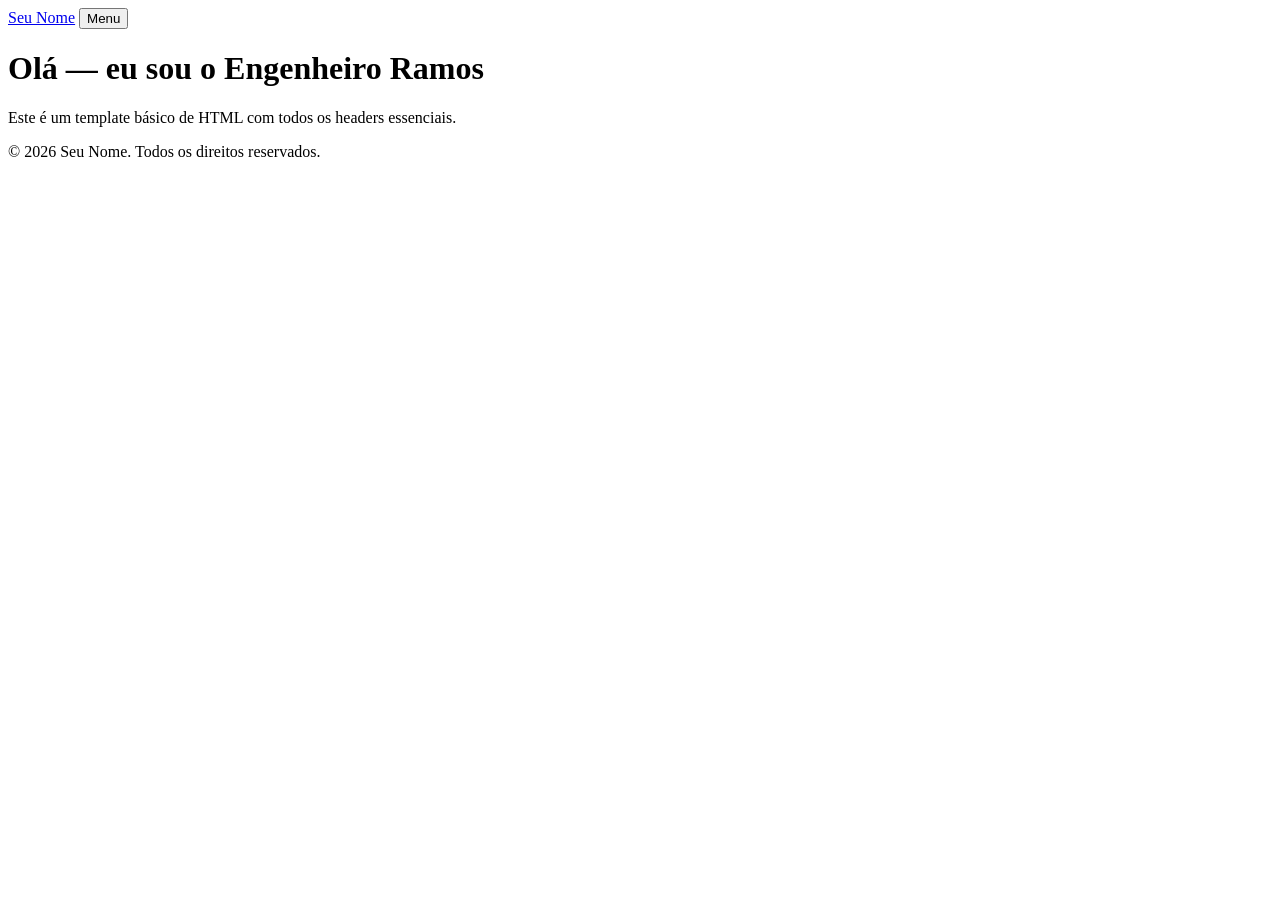
==== index.html @ 73807023 "meu site" ====
<!doctype html>
<html lang="pt-BR">
<head>
    <meta charset="utf-8">
    <meta http-equiv="X-UA-Compatible" content="IE=edge">
    <meta name="viewport" content="width=device-width, initial-scale=1">
    <meta name="theme-color" content="#0a0a0a">

    <title>Seu Nome — Portfólio</title>
    <meta name="description" content="Breve descrição do seu portfólio ou site pessoal.">
    <meta name="author" content="Seu Nome">
    <meta name="robots" content="index, follow">
    <meta name="format-detection" content="telephone=no">

    <!-- Open Graph / Social -->
    <meta property="og:type" content="website">
    <meta property="og:title" content="Seu Nome — Portfólio">
    <meta property="og:description" content="Breve descrição do seu portfólio ou site pessoal.">
    <meta property="og:url" content="https://seudominio.com/">
    <meta property="og:image" content="https://seudominio.com/preview.png">

    <!-- Twitter -->
    <meta name="twitter:card" content="summary_large_image">
    <meta name="twitter:title" content="Seu Nome — Portfólio">
    <meta name="twitter:description" content="Breve descrição do seu portfólio ou site pessoal.">
    <meta name="twitter:image" content="https://seudominio.com/preview.png">

    <!-- Canonical / Favicons / Manifest -->
    <link rel="canonical" href="https://seudominio.com/">
    <link rel="icon" href="/favicon.ico" type="image/x-icon">
    <link rel="apple-touch-icon" href="/apple-touch-icon.png">
    <link rel="manifest" href="/site.webmanifest">

    <!-- Stylesheets / Fonts -->
    <link rel="preconnect" href="https://fonts.gstatic.com" crossorigin>
    <link href="https://fonts.googleapis.com/css2?family=Inter:wght@300;400;700&display=swap" rel="stylesheet">
    <link rel="stylesheet" href="styles.css">

    <!-- Basic SEO / Performance hints -->
    <meta name="referrer" content="no-referrer-when-downgrade">
</head>
<body>
    <header>
        <nav aria-label="Navegação principal">
            <a href="/" id="logo">Seu Nome</a>
            <button aria-expanded="false" aria-controls="menu">Menu</button>
        </nav>
    </header>

    <main>
        <h1>Olá — eu sou o Engenheiro Ramos</h1>
        <p>Este é um template básico de HTML com todos os headers essenciais.</p>
    </main>

    <footer>
        <p>&copy; <span id="year"></span> Seu Nome. Todos os direitos reservados.</p>
    </footer>

    <script>
        // Pequeno script local: atualiza o ano no rodapé
        document.getElementById('year').textContent = new Date().getFullYear();
    </script>
    <script src="main.js" defer></script>
</body>
</html>
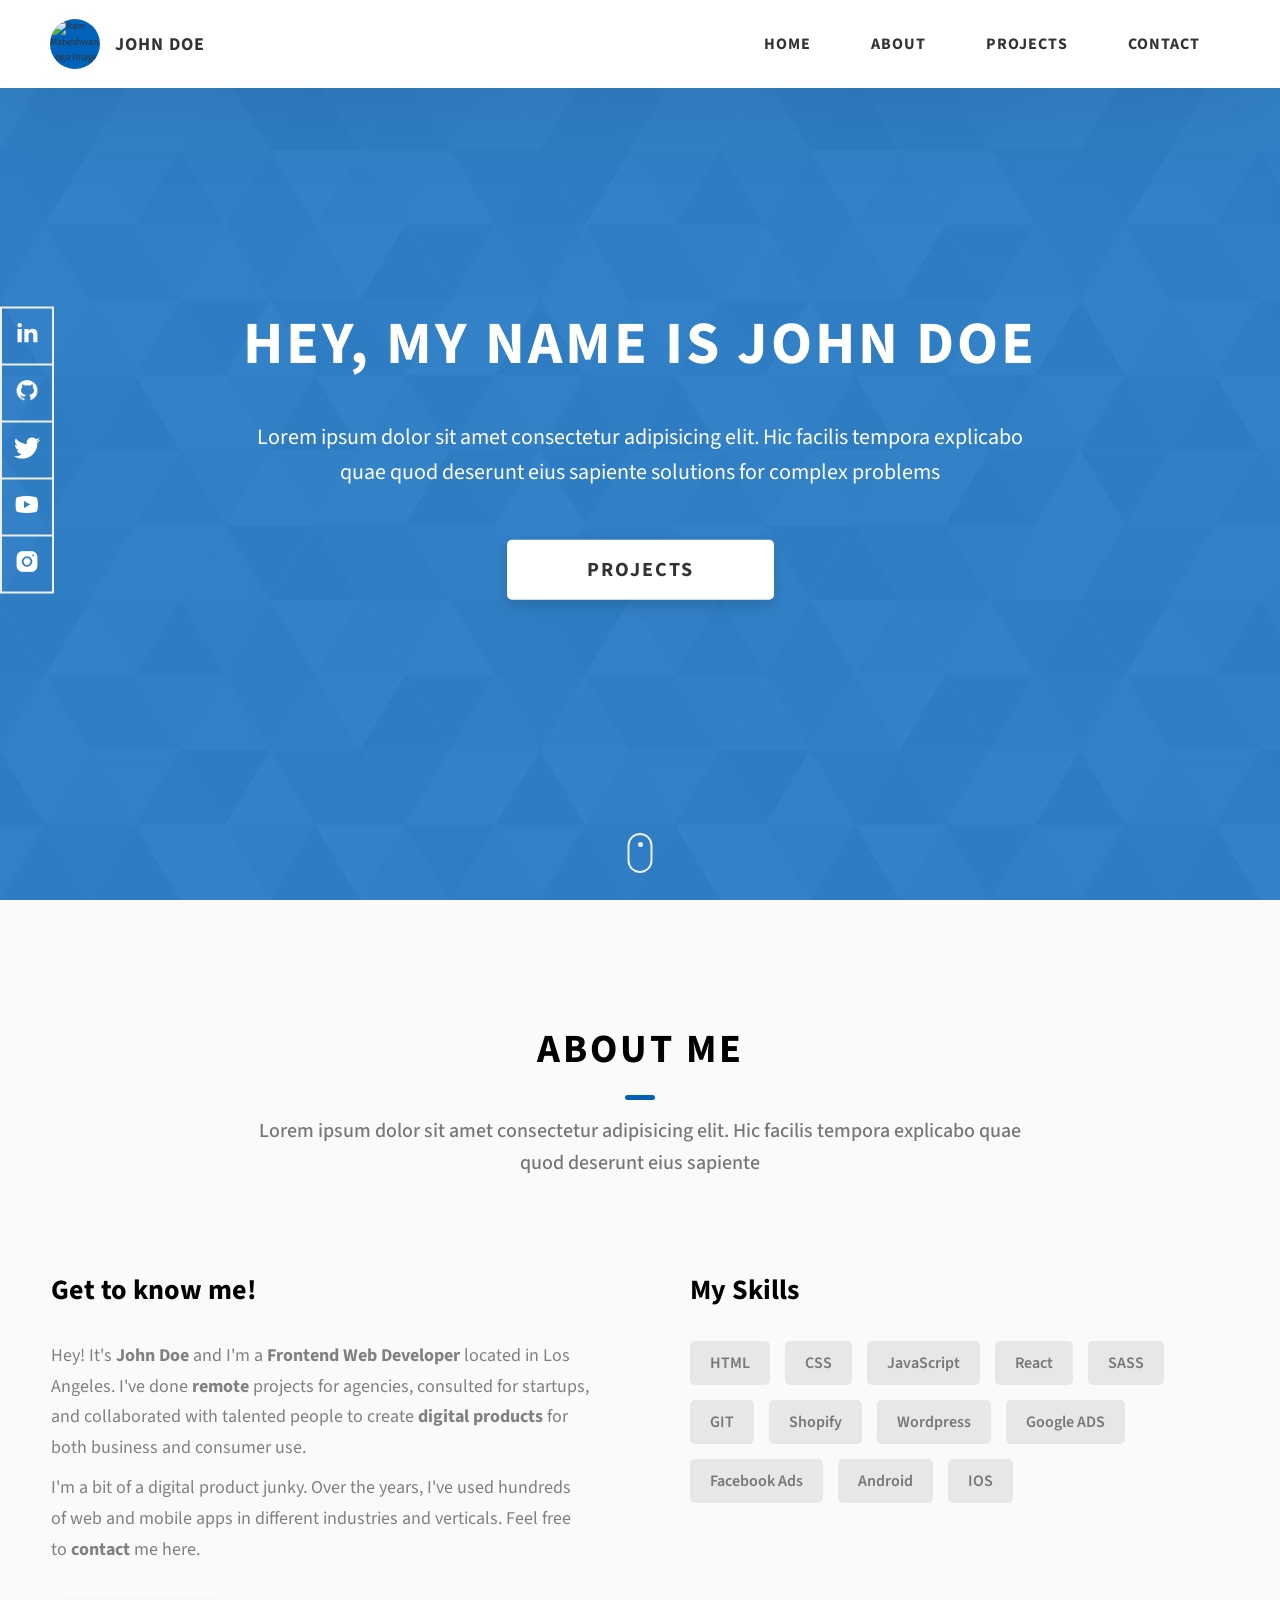
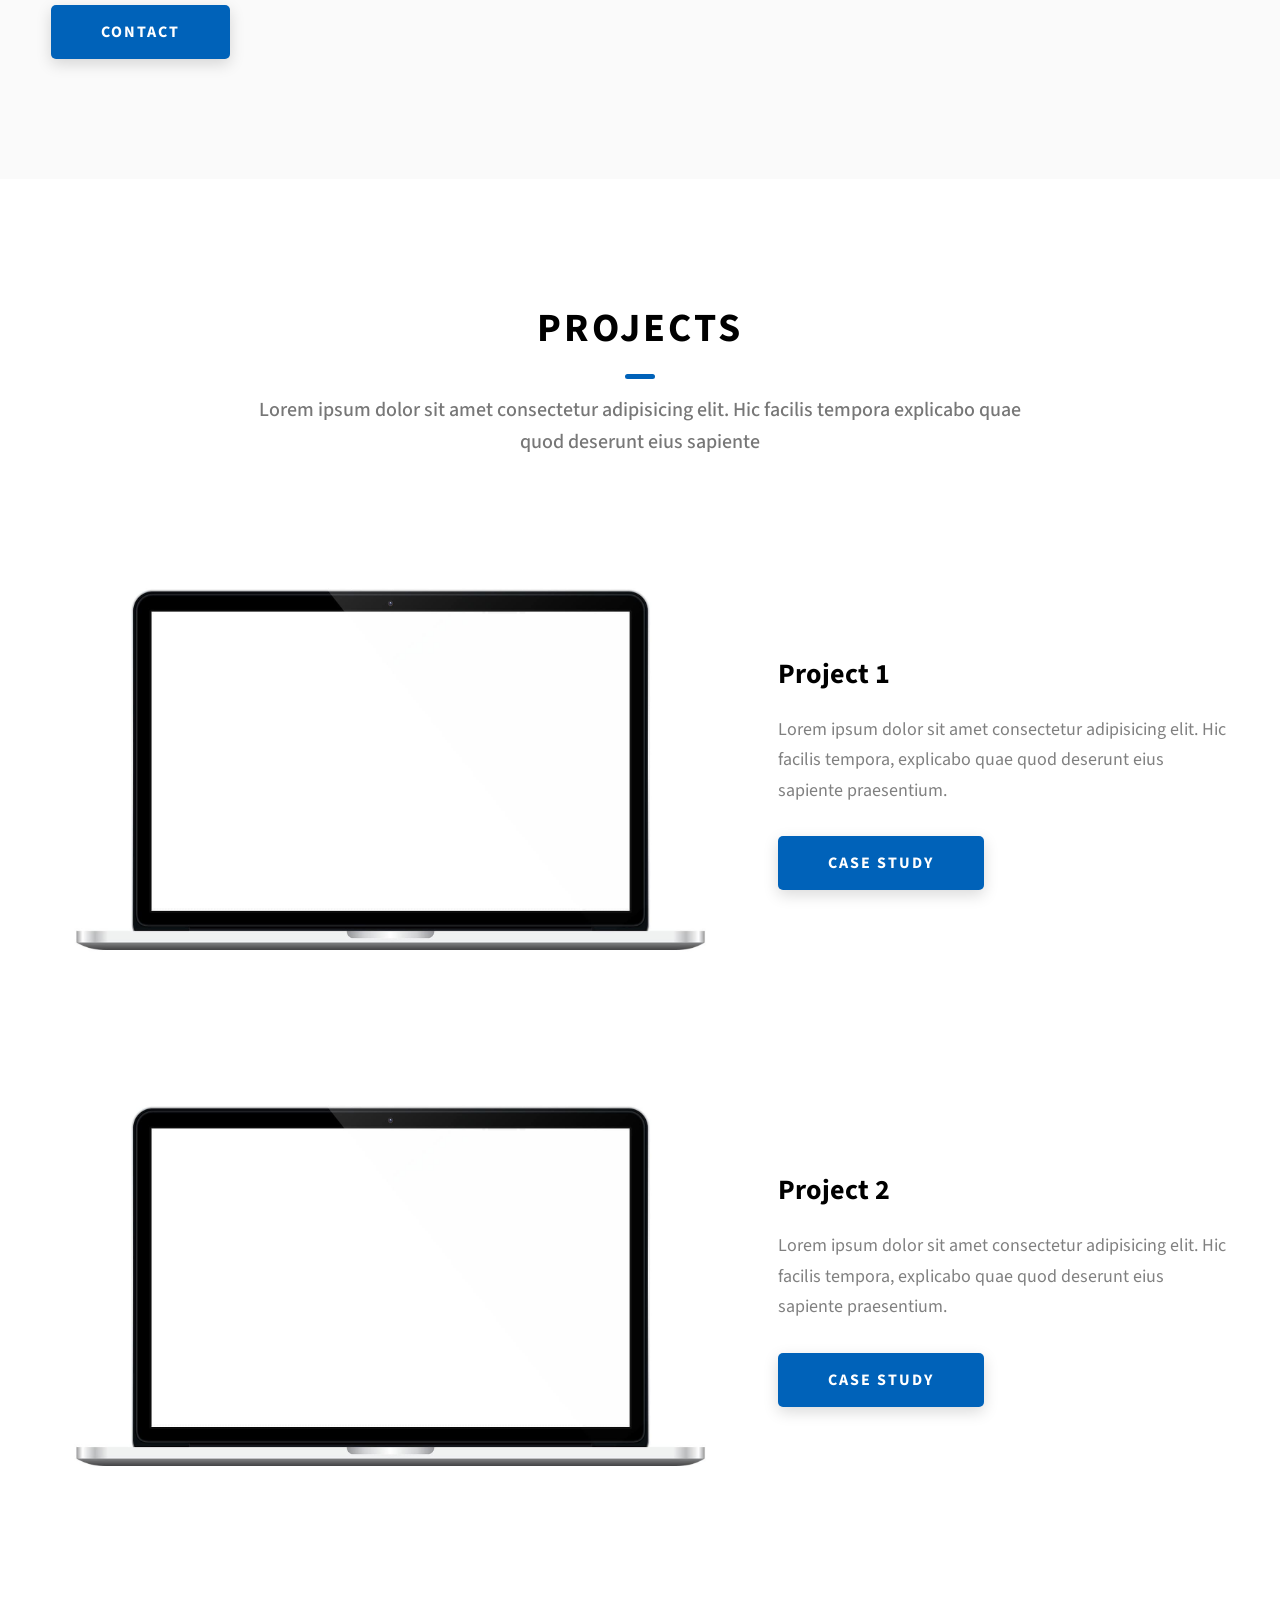
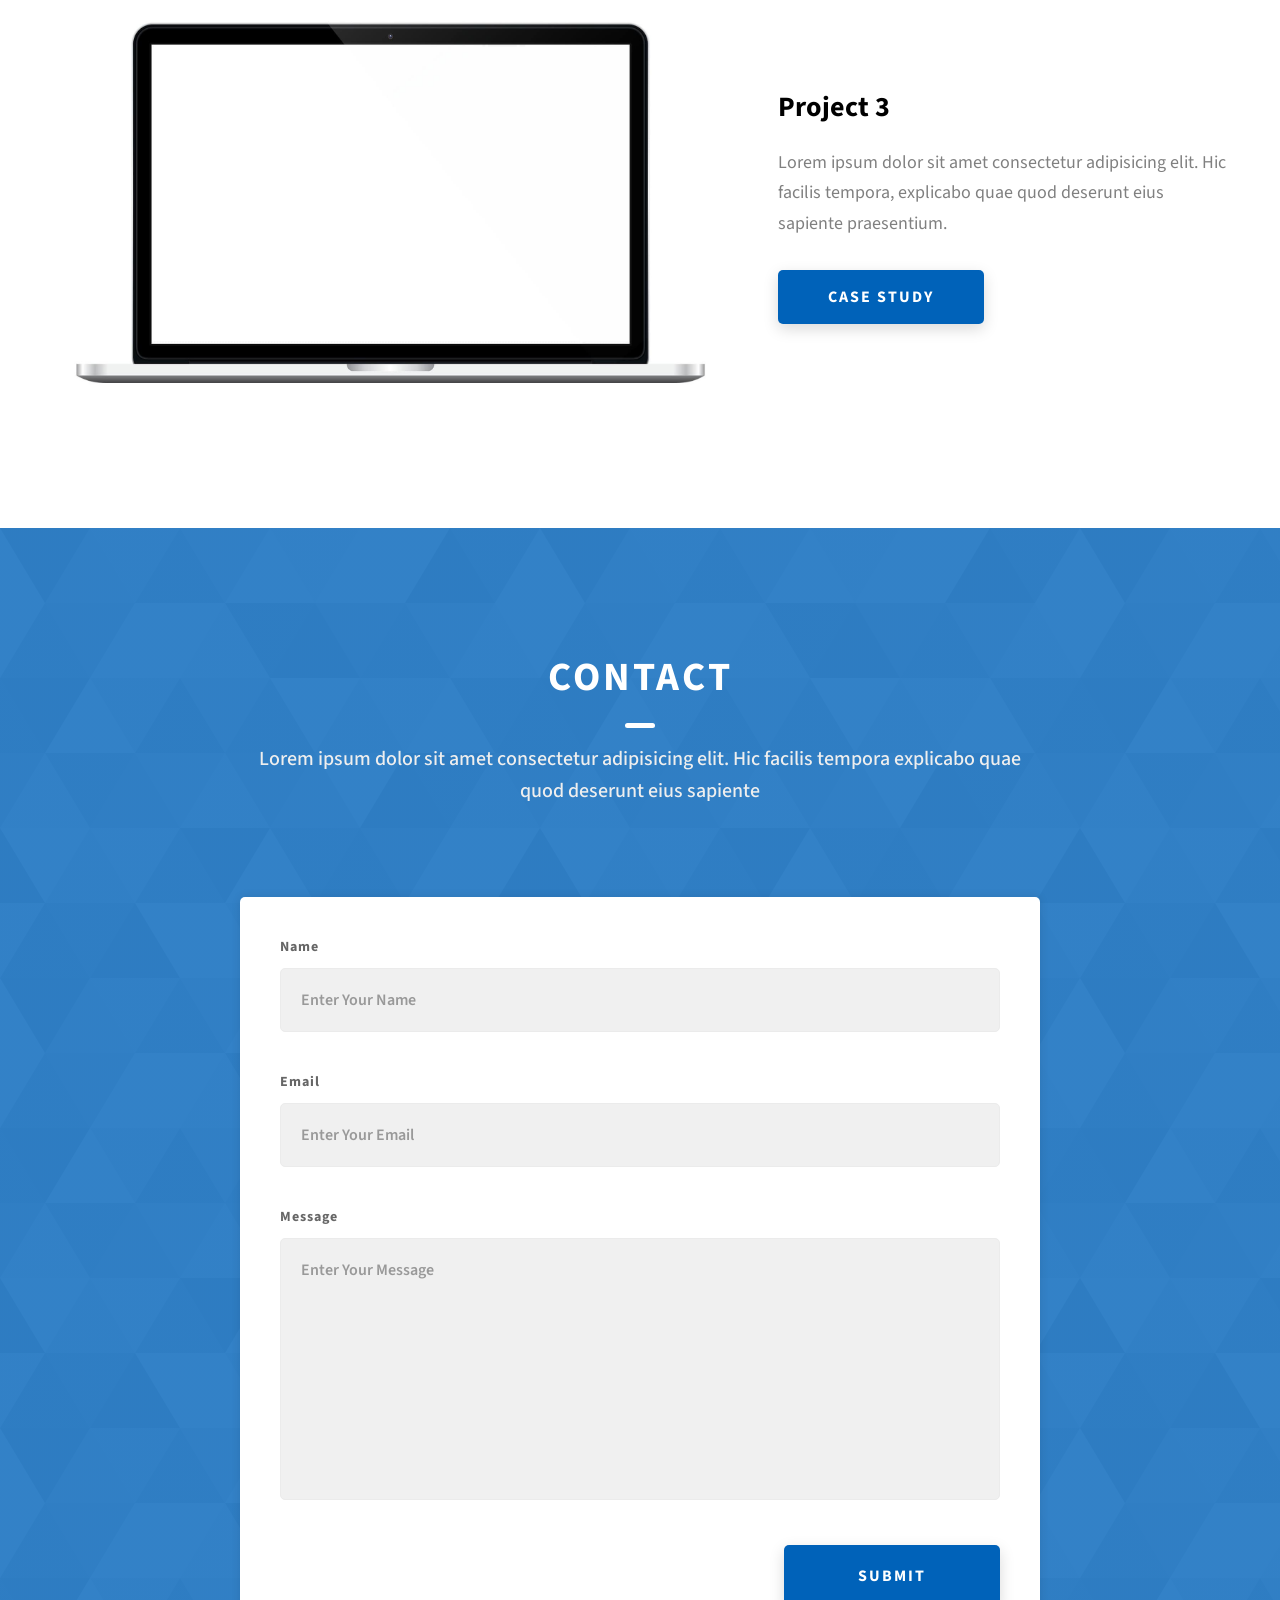
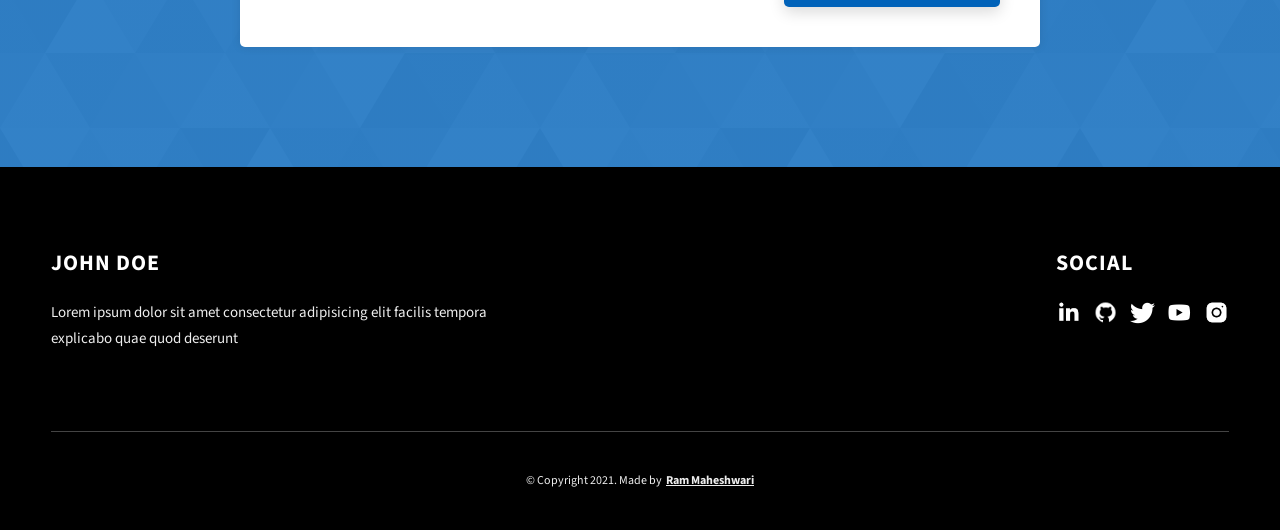
==== commit a8fc94a8: "teste" ====
--- a/index.html
+++ b/index.html
@@ -1,65 +1,412 @@
-<!doctype html>
-<html lang="pt-BR">
-<head>
-    <meta charset="utf-8">
-    <meta http-equiv="X-UA-Compatible" content="IE=edge">
-    <meta name="viewport" content="width=device-width, initial-scale=1">
-    <meta name="theme-color" content="#0a0a0a">
-
-    <title>Seu Nome — Portfólio</title>
-    <meta name="description" content="Breve descrição do seu portfólio ou site pessoal.">
-    <meta name="author" content="Seu Nome">
-    <meta name="robots" content="index, follow">
-    <meta name="format-detection" content="telephone=no">
-
-    <!-- Open Graph / Social -->
-    <meta property="og:type" content="website">
-    <meta property="og:title" content="Seu Nome — Portfólio">
-    <meta property="og:description" content="Breve descrição do seu portfólio ou site pessoal.">
-    <meta property="og:url" content="https://seudominio.com/">
-    <meta property="og:image" content="https://seudominio.com/preview.png">
-
-    <!-- Twitter -->
-    <meta name="twitter:card" content="summary_large_image">
-    <meta name="twitter:title" content="Seu Nome — Portfólio">
-    <meta name="twitter:description" content="Breve descrição do seu portfólio ou site pessoal.">
-    <meta name="twitter:image" content="https://seudominio.com/preview.png">
-
-    <!-- Canonical / Favicons / Manifest -->
-    <link rel="canonical" href="https://seudominio.com/">
-    <link rel="icon" href="/favicon.ico" type="image/x-icon">
-    <link rel="apple-touch-icon" href="/apple-touch-icon.png">
-    <link rel="manifest" href="/site.webmanifest">
-
-    <!-- Stylesheets / Fonts -->
-    <link rel="preconnect" href="https://fonts.gstatic.com" crossorigin>
-    <link href="https://fonts.googleapis.com/css2?family=Inter:wght@300;400;700&display=swap" rel="stylesheet">
-    <link rel="stylesheet" href="styles.css">
-
-    <!-- Basic SEO / Performance hints -->
-    <meta name="referrer" content="no-referrer-when-downgrade">
-</head>
-<body>
-    <header>
-        <nav aria-label="Navegação principal">
-            <a href="/" id="logo">Seu Nome</a>
-            <button aria-expanded="false" aria-controls="menu">Menu</button>
-        </nav>
+<!DOCTYPE html>
+<html lang="en">
+  <head>
+    <meta charset="UTF-8" />
+    <meta name="viewport" content="width=device-width, initial-scale=1.0" />
+    <meta http-equiv="X-UA-Compatible" content="ie=edge" />
+    <title>Dopefolio</title>
+    <meta name="description" content="Portfolio Template for Developer" />
+
+    <link rel="stylesheet" href="css/style.css" />
+
+    <link rel="preconnect" href="https://fonts.googleapis.com" />
+    <link rel="preconnect" href="https://fonts.gstatic.com" crossorigin />
+    <link
+      href="https://fonts.googleapis.com/css2?family=Source+Sans+Pro:wght@400;600;700;900&display=swap"
+      rel="stylesheet"
+    />
+  </head>
+  <body>
+    <header class="header">
+      <div class="header__content">
+        <div class="header__logo-container">
+          <div class="header__logo-img-cont">
+            <img
+              src="./assets/png/john-doe.png"
+              alt="Ram Maheshwari Logo Image"
+              class="header__logo-img"
+            />
+          </div>
+          <span class="header__logo-sub">John Doe</span>
+        </div>
+        <div class="header__main">
+          <ul class="header__links">
+            <li class="header__link-wrapper">
+              <a href="./index.html" class="header__link"> Home </a>
+            </li>
+            <li class="header__link-wrapper">
+              <a href="./index.html#about" class="header__link">About </a>
+            </li>
+            <li class="header__link-wrapper">
+              <a href="./index.html#projects" class="header__link">
+                Projects
+              </a>
+            </li>
+            <li class="header__link-wrapper">
+              <a href="./index.html#contact" class="header__link"> Contact </a>
+            </li>
+          </ul>
+          <div class="header__main-ham-menu-cont">
+            <img
+              src="./assets/svg/ham-menu.svg"
+              alt="hamburger menu"
+              class="header__main-ham-menu"
+            />
+            <img
+              src="./assets/svg/ham-menu-close.svg"
+              alt="hamburger menu close"
+              class="header__main-ham-menu-close d-none"
+            />
+          </div>
+        </div>
+      </div>
+      <div class="header__sm-menu">
+        <div class="header__sm-menu-content">
+          <ul class="header__sm-menu-links">
+            <li class="header__sm-menu-link">
+              <a href="./index.html"> Home </a>
+            </li>
+
+            <li class="header__sm-menu-link">
+              <a href="./index.html#about"> About </a>
+            </li>
+
+            <li class="header__sm-menu-link">
+              <a href="./index.html#projects"> Projects </a>
+            </li>
+
+            <li class="header__sm-menu-link">
+              <a href="./index.html#contact"> Contact </a>
+            </li>
+          </ul>
+        </div>
+      </div>
     </header>
-
-    <main>
-        <h1>Olá — eu sou o Engenheiro Ramos</h1>
-        <p>Este é um template básico de HTML com todos os headers essenciais.</p>
-    </main>
-
-    <footer>
-        <p>&copy; <span id="year"></span> Seu Nome. Todos os direitos reservados.</p>
+    <section class="home-hero">
+      <div class="home-hero__content">
+        <h1 class="heading-primary">Hey, My name is John Doe</h1>
+        <div class="home-hero__info">
+          <p class="text-primary">
+            Lorem ipsum dolor sit amet consectetur adipisicing elit. Hic facilis
+            tempora explicabo quae quod deserunt eius sapiente solutions for
+            complex problems
+          </p>
+        </div>
+        <div class="home-hero__cta">
+          <a href="./#projects" class="btn btn--bg">Projects</a>
+        </div>
+      </div>
+      <div class="home-hero__socials">
+        <div class="home-hero__social">
+          <a href="#" class="home-hero__social-icon-link">
+            <img
+              src="./assets/png/linkedin-ico.png"
+              alt="icon"
+              class="home-hero__social-icon"
+            />
+          </a>
+        </div>
+        <div class="home-hero__social">
+          <a href="#" class="home-hero__social-icon-link">
+            <img
+              src="./assets/png/github-ico.png"
+              alt="icon"
+              class="home-hero__social-icon"
+            />
+          </a>
+        </div>
+        <div class="home-hero__social">
+          <a href="#" class="home-hero__social-icon-link">
+            <img
+              src="./assets/png/twitter-ico.png"
+              alt="icon"
+              class="home-hero__social-icon"
+            />
+          </a>
+        </div>
+        <div class="home-hero__social">
+          <a href="#" class="home-hero__social-icon-link">
+            <img
+              src="./assets/png/yt-ico.png"
+              alt="icon"
+              class="home-hero__social-icon"
+            />
+          </a>
+        </div>
+        <div class="home-hero__social">
+          <a
+            href="#"
+            class="home-hero__social-icon-link home-hero__social-icon-link--bd-none"
+          >
+            <img
+              src="./assets/png/insta-ico.png"
+              alt="icon"
+              class="home-hero__social-icon"
+            />
+          </a>
+        </div>
+      </div>
+      <div class="home-hero__mouse-scroll-cont">
+        <div class="mouse"></div>
+      </div>
+    </section>
+    <section id="about" class="about sec-pad">
+      <div class="main-container">
+        <h2 class="heading heading-sec heading-sec__mb-med">
+          <span class="heading-sec__main">About Me</span>
+          <span class="heading-sec__sub">
+            Lorem ipsum dolor sit amet consectetur adipisicing elit. Hic facilis
+            tempora explicabo quae quod deserunt eius sapiente
+          </span>
+        </h2>
+        <div class="about__content">
+          <div class="about__content-main">
+            <h3 class="about__content-title">Get to know me!</h3>
+            <div class="about__content-details">
+              <p class="about__content-details-para">
+                Hey! It's
+                <strong>John Doe</strong>
+                and I'm a <strong> Frontend Web Developer </strong> located in
+                Los Angeles. I've done
+                <strong> remote </strong>
+                projects for agencies, consulted for startups, and collaborated
+                with talented people to create
+                <strong>digital products </strong>
+                for both business and consumer use.
+              </p>
+              <p class="about__content-details-para">
+                I'm a bit of a digital product junky. Over the years, I've used
+                hundreds of web and mobile apps in different industries and
+                verticals. Feel free to
+                <strong>contact</strong> me here.
+              </p>
+            </div>
+            <a href="./#contact" class="btn btn--med btn--theme dynamicBgClr"
+              >Contact</a
+            >
+          </div>
+          <div class="about__content-skills">
+            <h3 class="about__content-title">My Skills</h3>
+            <div class="skills">
+              <div class="skills__skill">HTML</div>
+              <div class="skills__skill">CSS</div>
+              <div class="skills__skill">JavaScript</div>
+              <div class="skills__skill">React</div>
+              <div class="skills__skill">SASS</div>
+              <div class="skills__skill">GIT</div>
+              <div class="skills__skill">Shopify</div>
+              <div class="skills__skill">Wordpress</div>
+              <div class="skills__skill">Google ADS</div>
+              <div class="skills__skill">Facebook Ads</div>
+              <div class="skills__skill">Android</div>
+              <div class="skills__skill">IOS</div>
+            </div>
+          </div>
+        </div>
+      </div>
+    </section>
+    <section id="projects" class="projects sec-pad">
+      <div class="main-container">
+        <h2 class="heading heading-sec heading-sec__mb-bg">
+          <span class="heading-sec__main">Projects</span>
+          <span class="heading-sec__sub">
+            Lorem ipsum dolor sit amet consectetur adipisicing elit. Hic facilis
+            tempora explicabo quae quod deserunt eius sapiente
+          </span>
+        </h2>
+
+        <div class="projects__content">
+          <div class="projects__row">
+            <div class="projects__row-img-cont">
+              <img
+                src="./assets/jpeg/project-mockup-example.jpeg"
+                alt="Software Screenshot"
+                class="projects__row-img"
+                loading="lazy"
+              />
+            </div>
+            <div class="projects__row-content">
+              <h3 class="projects__row-content-title">Project 1</h3>
+              <p class="projects__row-content-desc">
+                Lorem ipsum dolor sit amet consectetur adipisicing elit. Hic
+                facilis tempora, explicabo quae quod deserunt eius sapiente
+                praesentium.
+              </p>
+              <a
+                href="./project-1.html"
+                class="btn btn--med btn--theme dynamicBgClr"
+                target="_blank"
+                >Case Study</a
+              >
+            </div>
+          </div>
+          <div class="projects__row">
+            <div class="projects__row-img-cont">
+              <img
+                src="./assets/jpeg/project-mockup-example.jpeg"
+                alt="Software Screenshot"
+                class="projects__row-img"
+                loading="lazy"
+              />
+            </div>
+            <div class="projects__row-content">
+              <h3 class="projects__row-content-title">Project 2</h3>
+              <p class="projects__row-content-desc">
+                Lorem ipsum dolor sit amet consectetur adipisicing elit. Hic
+                facilis tempora, explicabo quae quod deserunt eius sapiente
+                praesentium.
+              </p>
+              <a
+                href="./project-2.html"
+                class="btn btn--med btn--theme dynamicBgClr"
+                target="_blank"
+                >Case Study</a
+              >
+            </div>
+          </div>
+          <div class="projects__row">
+            <div class="projects__row-img-cont">
+              <img
+                src="./assets/jpeg/project-mockup-example.jpeg"
+                alt="Software Screenshot"
+                class="projects__row-img"
+                loading="lazy"
+              />
+            </div>
+            <div class="projects__row-content">
+              <h3 class="projects__row-content-title">Project 3</h3>
+              <p class="projects__row-content-desc">
+                Lorem ipsum dolor sit amet consectetur adipisicing elit. Hic
+                facilis tempora, explicabo quae quod deserunt eius sapiente
+                praesentium.
+              </p>
+              <a
+                href="./project-3.html"
+                class="btn btn--med btn--theme dynamicBgClr"
+                target="_blank"
+                >Case Study</a
+              >
+            </div>
+          </div>
+        </div>
+      </div>
+    </section>
+    <section id="contact" class="contact sec-pad dynamicBg">
+      <div class="main-container">
+        <h2 class="heading heading-sec heading-sec__mb-med">
+          <span class="heading-sec__main heading-sec__main--lt">Contact</span>
+          <span class="heading-sec__sub heading-sec__sub--lt">
+            Lorem ipsum dolor sit amet consectetur adipisicing elit. Hic facilis
+            tempora explicabo quae quod deserunt eius sapiente
+          </span>
+        </h2>
+        <div class="contact__form-container">
+          <form action="#" class="contact__form">
+            <div class="contact__form-field">
+              <label class="contact__form-label" for="name">Name</label>
+              <input
+                required
+                placeholder="Enter Your Name"
+                type="text"
+                class="contact__form-input"
+                name="name"
+                id="name"
+              />
+            </div>
+            <div class="contact__form-field">
+              <label class="contact__form-label" for="email">Email</label>
+              <input
+                required
+                placeholder="Enter Your Email"
+                type="text"
+                class="contact__form-input"
+                name="email"
+                id="email"
+              />
+            </div>
+            <div class="contact__form-field">
+              <label class="contact__form-label" for="message">Message</label>
+              <textarea
+                required
+                cols="30"
+                rows="10"
+                class="contact__form-input"
+                placeholder="Enter Your Message"
+                name="message"
+                id="message"
+              ></textarea>
+            </div>
+            <button type="submit" class="btn btn--theme contact__btn">
+              Submit
+            </button>
+          </form>
+        </div>
+      </div>
+    </section>
+    <footer class="main-footer">
+      <div class="main-container">
+        <div class="main-footer__upper">
+          <div class="main-footer__row main-footer__row-1">
+            <h2 class="heading heading-sm main-footer__heading-sm">
+              <span>Social</span>
+            </h2>
+            <div class="main-footer__social-cont">
+              <a target="_blank" rel="noreferrer" href="#">
+                <img
+                  class="main-footer__icon"
+                  src="./assets/png/linkedin-ico.png"
+                  alt="icon"
+                />
+              </a>
+              <a target="_blank" rel="noreferrer" href="#">
+                <img
+                  class="main-footer__icon"
+                  src="./assets/png/github-ico.png"
+                  alt="icon"
+                />
+              </a>
+              <a target="_blank" rel="noreferrer" href="#">
+                <img
+                  class="main-footer__icon"
+                  src="./assets/png/twitter-ico.png"
+                  alt="icon"
+                />
+              </a>
+              <a target="_blank" rel="noreferrer" href="#">
+                <img
+                  class="main-footer__icon"
+                  src="./assets/png/yt-ico.png"
+                  alt="icon"
+                />
+              </a>
+              <a target="_blank" rel="noreferrer" href="#">
+                <img
+                  class="main-footer__icon main-footer__icon--mr-none"
+                  src="./assets/png/insta-ico.png"
+                  alt="icon"
+                />
+              </a>
+            </div>
+          </div>
+          <div class="main-footer__row main-footer__row-2">
+            <h4 class="heading heading-sm text-lt">John Doe</h4>
+            <p class="main-footer__short-desc">
+              Lorem ipsum dolor sit amet consectetur adipisicing elit facilis
+              tempora explicabo quae quod deserunt
+            </p>
+          </div>
+        </div>
+
+        <!-- If you give me some credit or shoutout here by linking to my website, then it will be a big thing for me and will help me a lot :) -->
+        <div class="main-footer__lower">
+          &copy; Copyright 2021. Made by
+          <a rel="noreferrer" target="_blank" href="https://rammaheshwari.com"
+            >Ram Maheshwari</a
+          >
+        </div>
+      </div>
     </footer>
 
-    <script>
-        // Pequeno script local: atualiza o ano no rodapé
-        document.getElementById('year').textContent = new Date().getFullYear();
-    </script>
-    <script src="main.js" defer></script>
-</body>
-</html>+    <script src="./index.js"></script>
+  </body>
+</html>
--- a/css/style.css
+++ b/css/style.css
@@ -0,0 +1,704 @@
+/*
+0 - 600px:      Phone
+600 - 900px:    Tablet portrait
+900 - 1200px:   Tablet landscape
+[1200 - 1800] is where our normal styles apply
+1800px + :      Big desktop
+$breakpoint arguement choices:
+- phone
+- tab-port
+- tab-land
+- big-desktop
+
+Inside media queries 1em is always 16px i.e 1em = 16px at every screen size only inside media queries
+*/
+*,
+*::after,
+*::before {
+  margin: 0;
+  padding: 0;
+  box-sizing: inherit;
+  font-family: inherit; }
+
+html {
+  font-size: 62.5%;
+  scroll-behavior: smooth; }
+  @media only screen and (max-width: 75em) {
+    html {
+      font-size: 59%; } }
+  @media only screen and (max-width: 56.25em) {
+    html {
+      font-size: 56%; } }
+  @media only screen and (min-width: 112.5em) {
+    html {
+      font-size: 65%; } }
+
+body {
+  box-sizing: border-box;
+  position: relative;
+  line-height: 1.5;
+  font-family: sans-serif;
+  overflow-x: hidden;
+  overflow-y: scroll;
+  font-family: 'Source Sans Pro', sans-serif; }
+
+a {
+  text-decoration: none;
+  color: inherit; }
+
+li {
+  list-style: none; }
+
+input:focus,
+button:focus,
+a:focus,
+textarea:focus {
+  outline: none; }
+
+button {
+  border: none;
+  cursor: pointer; }
+
+textarea {
+  resize: none; }
+
+.heading-primary {
+  font-size: 6rem;
+  text-transform: uppercase;
+  letter-spacing: 3px;
+  text-align: center; }
+  @media only screen and (max-width: 37.5em) {
+    .heading-primary {
+      font-size: 4.5rem; } }
+
+.heading-sec__mb-bg {
+  margin-bottom: 11rem; }
+  @media only screen and (max-width: 56.25em) {
+    .heading-sec__mb-bg {
+      margin-bottom: 8rem; } }
+
+.heading-sec__mb-med {
+  margin-bottom: 9rem; }
+  @media only screen and (max-width: 56.25em) {
+    .heading-sec__mb-med {
+      margin-bottom: 8rem; } }
+
+.heading-sec__main {
+  display: block;
+  font-size: 4rem;
+  text-transform: uppercase;
+  letter-spacing: 1px;
+  letter-spacing: 3px;
+  text-align: center;
+  margin-bottom: 3.5rem;
+  position: relative; }
+  .heading-sec__main--lt {
+    color: #fff; }
+    .heading-sec__main--lt::after {
+      content: '';
+      background: #fff !important; }
+  .heading-sec__main::after {
+    content: '';
+    position: absolute;
+    top: calc(100% + 1.5rem);
+    height: 5px;
+    width: 3rem;
+    background: #0062b9;
+    left: 50%;
+    transform: translateX(-50%);
+    border-radius: 5px; }
+    @media only screen and (max-width: 37.5em) {
+      .heading-sec__main::after {
+        top: calc(100% + 1.2rem); } }
+
+.heading-sec__sub {
+  display: block;
+  text-align: center;
+  color: #777;
+  font-size: 2rem;
+  font-weight: 500;
+  max-width: 80rem;
+  margin: auto;
+  line-height: 1.6; }
+  @media only screen and (max-width: 37.5em) {
+    .heading-sec__sub {
+      font-size: 1.8rem; } }
+  .heading-sec__sub--lt {
+    color: #eee; }
+
+.heading-sm {
+  font-size: 2.2rem;
+  text-transform: uppercase;
+  letter-spacing: 1px; }
+
+.main-container {
+  max-width: 120rem;
+  margin: auto;
+  width: 92%; }
+
+.btn {
+  background: #fff;
+  color: #333;
+  text-transform: uppercase;
+  letter-spacing: 2px;
+  display: inline-block;
+  font-weight: 700;
+  border-radius: 5px;
+  box-shadow: 0 5px 15px 0 rgba(0, 0, 0, 0.15);
+  transition: transform .3s; }
+  .btn:hover {
+    transform: translateY(-3px); }
+  .btn--bg {
+    padding: 1.5rem 8rem;
+    font-size: 2rem; }
+  .btn--med {
+    padding: 1.5rem 5rem;
+    font-size: 1.6rem; }
+  .btn--theme {
+    background: #0062b9;
+    color: #fff; }
+  .btn--theme-inv {
+    color: #0062b9;
+    background: #fff;
+    border: 2px solid #0062b9;
+    box-shadow: none;
+    padding: calc(1.5rem - 2px) calc(5rem - 2px); }
+
+.sec-pad {
+  padding: 12rem 0; }
+  @media only screen and (max-width: 56.25em) {
+    .sec-pad {
+      padding: 8rem 0; } }
+
+.text-primary {
+  color: #fff;
+  font-size: 2.2rem;
+  text-align: center;
+  width: 100%;
+  line-height: 1.6; }
+  @media only screen and (max-width: 37.5em) {
+    .text-primary {
+      font-size: 2rem; } }
+
+.d-none {
+  display: none; }
+
+.home-hero {
+  color: #fff;
+  background: linear-gradient(to right, rgba(0, 98, 185, 0.8), rgba(0, 98, 185, 0.8)), url(../../assets/svg/common-bg.svg);
+  background-position: center;
+  height: 100vh;
+  min-height: 80rem;
+  max-height: 120rem;
+  position: relative; }
+  @media only screen and (max-width: 37.5em) {
+    .home-hero {
+      height: unset;
+      min-height: unset; } }
+  .home-hero__socials {
+    position: absolute;
+    top: 50%;
+    border: 2px solid #eee;
+    border-left: 2px solid #eee;
+    transform: translateY(-50%); }
+    @media only screen and (max-width: 56.25em) {
+      .home-hero__socials {
+        display: none; } }
+  .home-hero__mouse-scroll-cont {
+    position: absolute;
+    bottom: 3%;
+    left: 50%;
+    transform: translateX(-50%); }
+    @media only screen and (max-width: 37.5em) {
+      .home-hero__mouse-scroll-cont {
+        display: none; } }
+  .home-hero__social {
+    width: 5rem; }
+  .home-hero__social-icon-link {
+    width: 100%;
+    display: block;
+    padding: 1.2rem;
+    border-bottom: 2px solid #eee;
+    transition: background .3s; }
+    .home-hero__social-icon-link:hover {
+      background: rgba(255, 255, 255, 0.1); }
+    .home-hero__social-icon-link--bd-none {
+      border-bottom: 0; }
+  .home-hero__social-icon {
+    width: 100%; }
+  .home-hero__content {
+    position: absolute;
+    top: 50%;
+    left: 50%;
+    transform: translate(-50%, -50%);
+    max-width: 90rem;
+    width: 92%; }
+    @media only screen and (max-width: 37.5em) {
+      .home-hero__content {
+        padding: 19rem 0 13rem 0;
+        margin: auto;
+        position: static;
+        transform: translate(0, 0); } }
+  .home-hero__info {
+    margin: 3rem auto 0 auto;
+    max-width: 80rem; }
+  .home-hero__cta {
+    margin-top: 5rem;
+    text-align: center; }
+
+.about {
+  background: #fafafa; }
+  .about__content {
+    display: grid;
+    grid-template-columns: 1fr 1fr;
+    grid-gap: 10rem; }
+    @media only screen and (max-width: 56.25em) {
+      .about__content {
+        grid-template-columns: 1fr;
+        grid-gap: 8rem; } }
+    .about__content-title {
+      font-weight: 700;
+      font-size: 2.8rem;
+      margin-bottom: 3rem; }
+      @media only screen and (max-width: 37.5em) {
+        .about__content-title {
+          font-size: 2.4rem; } }
+    .about__content-details-para {
+      font-size: 1.8rem;
+      color: grey;
+      max-width: 60rem;
+      line-height: 1.7;
+      margin-bottom: 1rem; }
+      .about__content-details-para--hl {
+        font-weight: 700;
+        margin: 0 3px; }
+      .about__content-details-para:last-child {
+        margin-bottom: 4rem; }
+
+.projects__row {
+  display: grid;
+  grid-template-columns: 1.5fr 1fr;
+  grid-gap: 5rem;
+  margin-bottom: 11rem; }
+  @media only screen and (max-width: 56.25em) {
+    .projects__row {
+      grid-template-columns: 1fr;
+      grid-gap: 2rem;
+      margin-bottom: 8rem; } }
+  @media only screen and (max-width: 56.25em) {
+    .projects__row {
+      text-align: center; } }
+  .projects__row:last-child {
+    margin-bottom: 0; }
+  .projects__row-img-cont {
+    overflow: hidden; }
+  .projects__row-img {
+    width: 100%;
+    display: block;
+    object-fit: cover; }
+  .projects__row-content {
+    padding: 2rem 0;
+    display: flex;
+    justify-content: center;
+    flex-direction: column;
+    align-items: flex-start; }
+    @media only screen and (max-width: 56.25em) {
+      .projects__row-content {
+        align-items: center; } }
+    .projects__row-content-title {
+      font-weight: 700;
+      font-size: 2.8rem;
+      margin-bottom: 2rem; }
+      @media only screen and (max-width: 37.5em) {
+        .projects__row-content-title {
+          font-size: 2.4rem; } }
+    .projects__row-content-desc {
+      font-size: 1.8rem;
+      color: grey;
+      max-width: 60rem;
+      line-height: 1.7;
+      margin-bottom: 3rem; }
+      @media only screen and (max-width: 37.5em) {
+        .projects__row-content-desc {
+          font-size: 1.7rem; } }
+
+.contact {
+  background: linear-gradient(to right, rgba(0, 98, 185, 0.8), rgba(0, 98, 185, 0.8)), url(../../assets/svg/common-bg.svg);
+  background-size: cover;
+  background-position: center; }
+  .contact__form-container {
+    box-shadow: 0 0 10px rgba(0, 0, 0, 0.1);
+    background: white;
+    padding: 4rem;
+    margin-top: 6rem;
+    max-width: 80rem;
+    text-align: right;
+    width: 95%;
+    border-radius: 5px;
+    margin: 5rem auto 0 auto; }
+    @media only screen and (max-width: 37.5em) {
+      .contact__form-container {
+        padding: 3rem; } }
+  .contact__form-field {
+    margin-bottom: 4rem; }
+    @media only screen and (max-width: 37.5em) {
+      .contact__form-field {
+        margin-bottom: 3rem; } }
+  .contact__form-label {
+    color: #666;
+    font-size: 1.4rem;
+    letter-spacing: 1px;
+    font-weight: 700;
+    margin-bottom: 1rem;
+    display: block;
+    text-align: left; }
+  .contact__form-input {
+    color: #333;
+    padding: 2rem;
+    width: 100%;
+    border: 1px solid #ebebeb;
+    font-size: 1.6rem;
+    letter-spacing: 0px;
+    background: #f0f0f0;
+    border-radius: 5px;
+    font-weight: 600;
+    /* Code for Modern Browsers */
+    /* Code for WebKit, Blink, Edge */
+    /* Code for Internet Explorer 10-11 */
+    /* Code for Microsoft Edge */
+    /* Code for Mozilla Firefox 4 to 18 */
+    /* Code for Mozilla Firefox 19+ */ }
+    .contact__form-input::placeholder {
+      color: #999;
+      font-weight: 600;
+      font-size: 1.6rem; }
+    .contact__form-input::-webkit-input-placeholder {
+      color: #999;
+      font-weight: 600;
+      font-size: 1.6rem; }
+    .contact__form-input:-ms-input-placeholder {
+      color: #999;
+      font-weight: 600;
+      font-size: 1.6rem; }
+    .contact__form-input::-ms-input-placeholder {
+      color: #999;
+      font-weight: 600;
+      font-size: 1.6rem; }
+    .contact__form-input:-moz-placeholder {
+      opacity: 1;
+      color: #999;
+      font-weight: 600;
+      font-size: 1.6rem; }
+    .contact__form-input::-moz-placeholder {
+      opacity: 1;
+      color: #999;
+      font-weight: 600;
+      font-size: 1.6rem; }
+  .contact__btn {
+    width: 30%;
+    padding: 2rem 4rem;
+    font-size: 1.6rem; }
+    @media only screen and (max-width: 37.5em) {
+      .contact__btn {
+        width: 100%; } }
+
+.project-cs-hero {
+  color: #fff;
+  background: linear-gradient(to right, rgba(0, 98, 185, 0.8), rgba(0, 98, 185, 0.8)), url(../../assets/svg/common-bg.svg);
+  background-size: cover;
+  background-position: center;
+  position: relative; }
+  @media only screen and (max-width: 37.5em) {
+    .project-cs-hero {
+      height: unset;
+      min-height: unset; } }
+  .project-cs-hero__content {
+    padding: 25rem 0 17rem 0;
+    max-width: 90rem;
+    width: 92%;
+    margin: auto; }
+    @media only screen and (max-width: 37.5em) {
+      .project-cs-hero__content {
+        padding: 19rem 0 13rem 0;
+        margin: auto;
+        position: static;
+        transform: translate(0, 0); } }
+  .project-cs-hero__info {
+    margin: 3rem auto 0 auto;
+    max-width: 80rem; }
+  .project-cs-hero__cta {
+    margin-top: 5rem;
+    text-align: center; }
+
+.project-details__content {
+  padding: 8rem 0;
+  max-width: 90rem;
+  margin: auto; }
+  .project-details__content-title {
+    font-weight: 700;
+    font-size: 2.8rem;
+    margin-bottom: 3rem; }
+    @media only screen and (max-width: 37.5em) {
+      .project-details__content-title {
+        font-size: 2.4rem; } }
+
+.project-details__showcase-img-cont {
+  width: 100%;
+  margin-bottom: 6rem; }
+
+.project-details__showcase-img {
+  width: 100%; }
+
+.project-details__content-main {
+  width: 100%;
+  max-width: 70rem;
+  margin: auto; }
+
+.project-details__desc {
+  margin: 0 0 7rem 0; }
+  .project-details__desc-para {
+    font-size: 1.8rem;
+    line-height: 1.7;
+    color: grey;
+    margin-bottom: 2rem; }
+
+.project-details__tools-used {
+  margin: 0 0 7rem 0; }
+  .project-details__tools-used-list {
+    display: flex;
+    flex-wrap: wrap; }
+  .project-details__tools-used-item {
+    padding: 1rem 2rem;
+    margin-bottom: 1.5rem;
+    margin-right: 1.5rem;
+    font-size: 1.6rem;
+    background: rgba(153, 153, 153, 0.2);
+    border-radius: 5px;
+    font-weight: 600;
+    color: #777; }
+
+.project-details__links {
+  margin: 0 0; }
+  .project-details__links-btn {
+    margin-right: 2rem; }
+    @media only screen and (max-width: 37.5em) {
+      .project-details__links-btn {
+        margin-right: 0;
+        width: 70%;
+        margin-bottom: 2rem;
+        text-align: center; } }
+    .project-details__links-btn:last-child {
+      margin: 0; }
+      @media only screen and (max-width: 37.5em) {
+        .project-details__links-btn:last-child {
+          margin: 0; } }
+
+.header {
+  position: fixed;
+  width: 100%;
+  z-index: 1000;
+  background: #000;
+  background: #fff;
+  box-shadow: 0 10px 100px rgba(0, 0, 0, 0.1); }
+  .header__content {
+    display: flex;
+    align-items: center;
+    justify-content: space-between;
+    padding: 1rem 5rem; }
+    @media only screen and (max-width: 56.25em) {
+      .header__content {
+        padding: 0 2rem; } }
+  .header__logo-container {
+    display: flex;
+    align-items: center;
+    cursor: pointer;
+    color: #333;
+    transition: color .3s; }
+    .header__logo-container:hover {
+      color: #0062b9; }
+  .header__logo-img-cont {
+    width: 5rem;
+    height: 5rem;
+    border-radius: 50px;
+    overflow: hidden;
+    margin-right: 1.5rem;
+    background: #0062b9; }
+    @media only screen and (max-width: 56.25em) {
+      .header__logo-img-cont {
+        width: 4.5rem;
+        height: 4.5rem;
+        margin-right: 1.2rem; } }
+  .header__logo-img {
+    width: 100%;
+    height: 100%;
+    object-fit: cover;
+    object-position: center;
+    display: block; }
+  .header__logo-sub {
+    font-size: 1.8rem;
+    text-transform: uppercase;
+    font-weight: 700;
+    letter-spacing: 1px; }
+  .header__links {
+    display: flex; }
+    @media only screen and (max-width: 37.5em) {
+      .header__links {
+        display: none; } }
+  .header__link {
+    padding: 2.2rem 3rem;
+    display: inline-block;
+    font-size: 1.6rem;
+    color: #333;
+    text-transform: uppercase;
+    letter-spacing: 1px;
+    font-weight: 700;
+    transition: color .3s; }
+    .header__link:hover {
+      color: #0062b9; }
+    @media only screen and (max-width: 56.25em) {
+      .header__link {
+        padding: 3rem 1.8rem;
+        font-size: 1.5rem; } }
+  .header__main-ham-menu-cont {
+    display: none;
+    width: 3rem;
+    padding: 2.2rem 0; }
+    @media only screen and (max-width: 37.5em) {
+      .header__main-ham-menu-cont {
+        display: block; } }
+  .header__main-ham-menu {
+    width: 100%; }
+  .header__main-ham-menu-close {
+    width: 100%; }
+  .header__sm-menu {
+    background: #fff;
+    position: absolute;
+    width: 100%;
+    top: 100%;
+    visibility: hidden;
+    opacity: 0;
+    transition: all .3s;
+    box-shadow: 0px 5px 5px 0px rgba(0, 0, 0, 0.1);
+    -webkit-box-shadow: 0px 5px 5px 0px rgba(0, 0, 0, 0.1);
+    -moz-box-shadow: 0px 5px 5px 0px rgba(0, 0, 0, 0.1); }
+    .header__sm-menu--active {
+      visibility: hidden;
+      opacity: 0; }
+      @media only screen and (max-width: 37.5em) {
+        .header__sm-menu--active {
+          visibility: visible;
+          opacity: 1; } }
+  .header__sm-menu-link a {
+    display: block;
+    text-decoration: none;
+    padding: 2.5rem 3rem;
+    font-size: 1.6rem;
+    color: #333;
+    text-align: right;
+    border-bottom: 1px solid #eee;
+    font-weight: 700;
+    text-transform: uppercase;
+    letter-spacing: 2px;
+    transition: color .3s; }
+    .header__sm-menu-link a:hover {
+      color: #0062b9; }
+  .header__sm-menu-link:first-child a {
+    border-top: 1px solid #eee; }
+  .header__sm-menu-link-last {
+    border-bottom: 0; }
+
+.main-footer {
+  background: #000;
+  color: #fff; }
+  .main-footer__upper {
+    display: flex;
+    justify-content: space-between;
+    padding: 8rem 0; }
+    @media only screen and (max-width: 56.25em) {
+      .main-footer__upper {
+        padding: 6rem 0; } }
+    @media only screen and (max-width: 37.5em) {
+      .main-footer__upper {
+        display: block; } }
+  .main-footer__row-1 {
+    order: 2; }
+    @media only screen and (max-width: 56.25em) {
+      .main-footer__row-1 {
+        margin-bottom: 5rem; } }
+  .main-footer__row-2 {
+    width: 40%;
+    order: 1;
+    max-width: 50rem; }
+    @media only screen and (max-width: 56.25em) {
+      .main-footer__row-2 {
+        width: 100%; } }
+  .main-footer__short-desc {
+    margin-top: 2rem;
+    color: #eee;
+    font-size: 1.5rem;
+    line-height: 1.7; }
+  .main-footer__social-cont {
+    margin-top: 2rem; }
+  .main-footer__icon {
+    margin-right: 1rem;
+    width: 2.5rem; }
+    .main-footer__icon--mr-none {
+      margin-right: 0; }
+  .main-footer__lower {
+    padding: 4rem 0;
+    border-top: 1px solid #444;
+    color: #eee;
+    font-size: 1.2rem;
+    text-align: left;
+    text-align: center; }
+    .main-footer__lower a {
+      text-decoration: underline;
+      font-weight: bold;
+      margin-left: 2px; }
+    @media only screen and (max-width: 56.25em) {
+      .main-footer__lower {
+        padding: 3.5rem 0; } }
+
+.skills {
+  display: flex;
+  flex-wrap: wrap; }
+  .skills__skill {
+    padding: 1rem 2rem;
+    margin-bottom: 1.5rem;
+    margin-right: 1.5rem;
+    font-size: 1.6rem;
+    background: rgba(153, 153, 153, 0.2);
+    border-radius: 5px;
+    font-weight: 600;
+    color: #777; }
+
+.mouse {
+  width: 25px;
+  height: 40px;
+  border: 2px solid #eee;
+  border-radius: 60px;
+  position: relative;
+  overflow: hidden; }
+  .mouse::before {
+    content: '';
+    width: 5px;
+    height: 5px;
+    position: absolute;
+    top: 7px;
+    left: 50%;
+    transform: translateX(-50%);
+    background-color: #eee;
+    border-radius: 50%;
+    opacity: 1;
+    animation: wheel 1.3s infinite;
+    -webkit-animation: wheel 1.3s infinite; }
+
+@keyframes wheel {
+  to {
+    opacity: 0;
+    top: 27px; } }
+
+@-webkit-keyframes wheel {
+  to {
+    opacity: 0;
+    top: 27px; } }
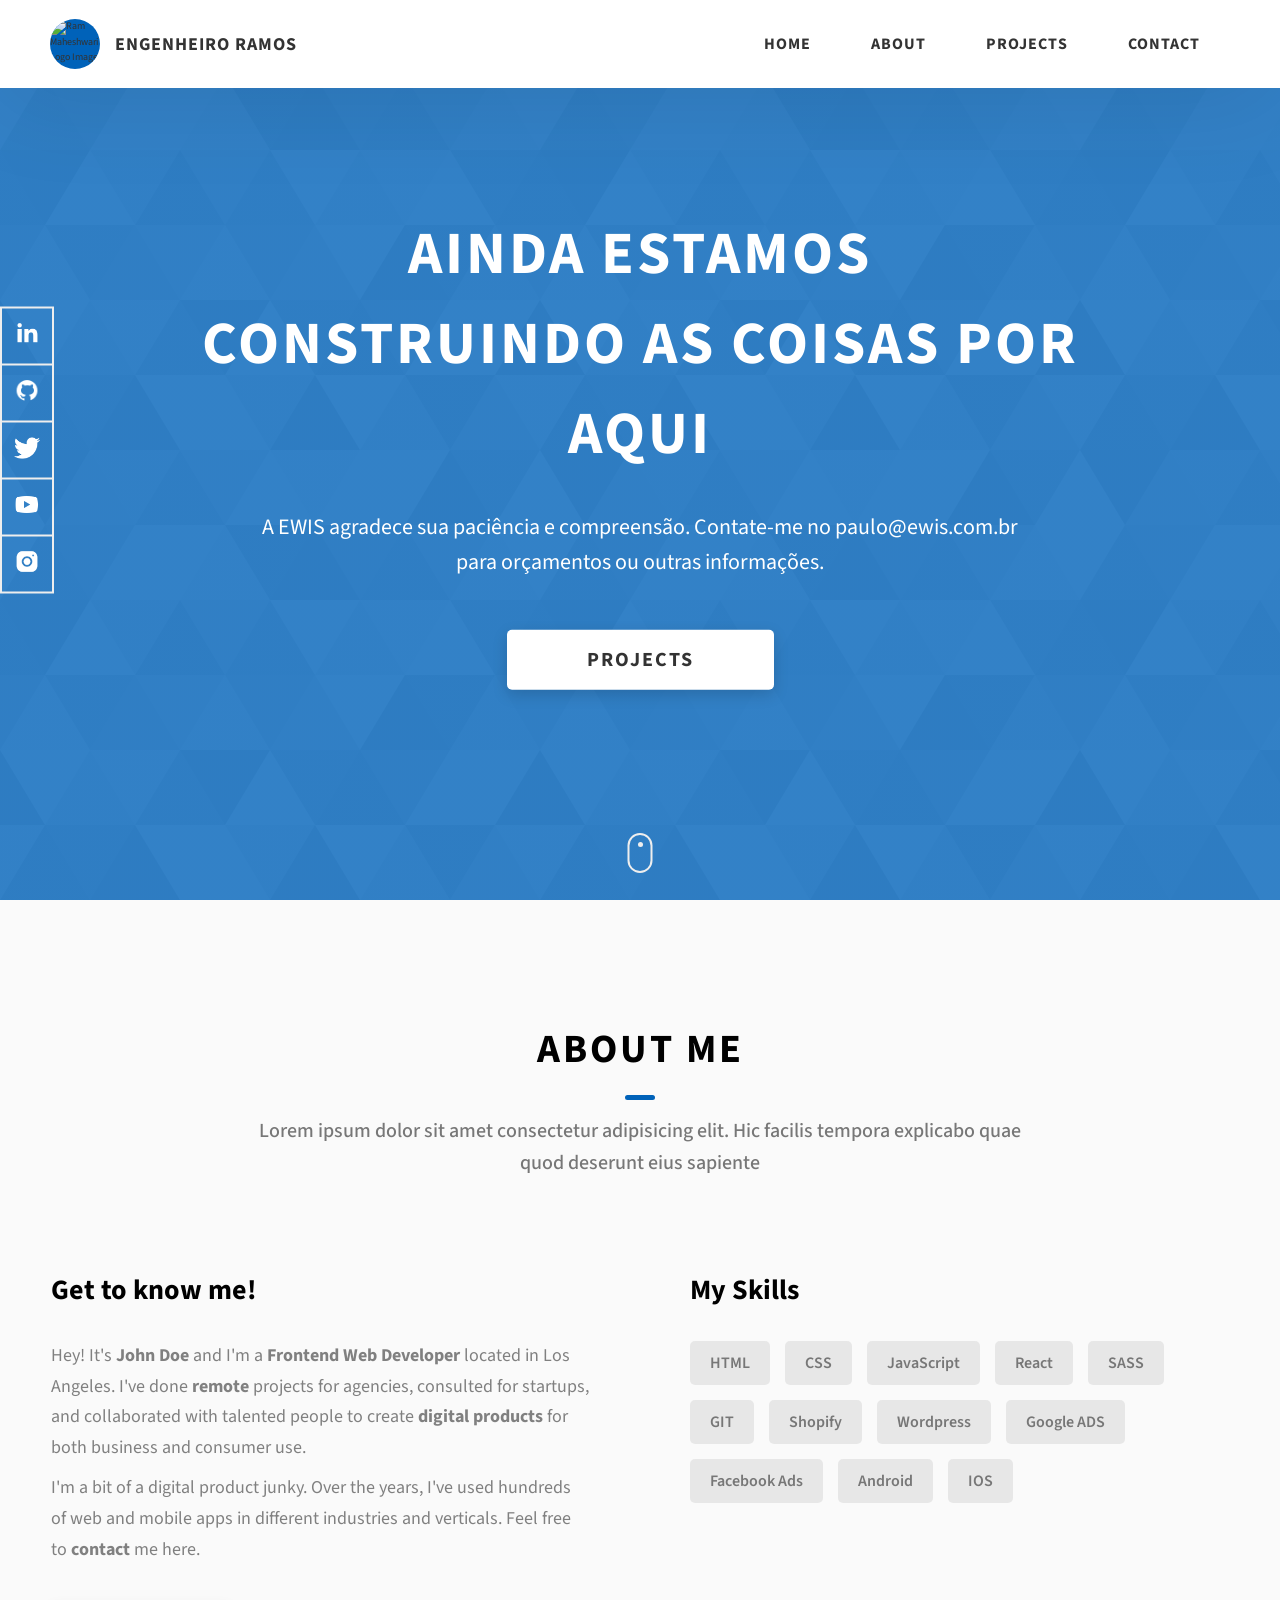
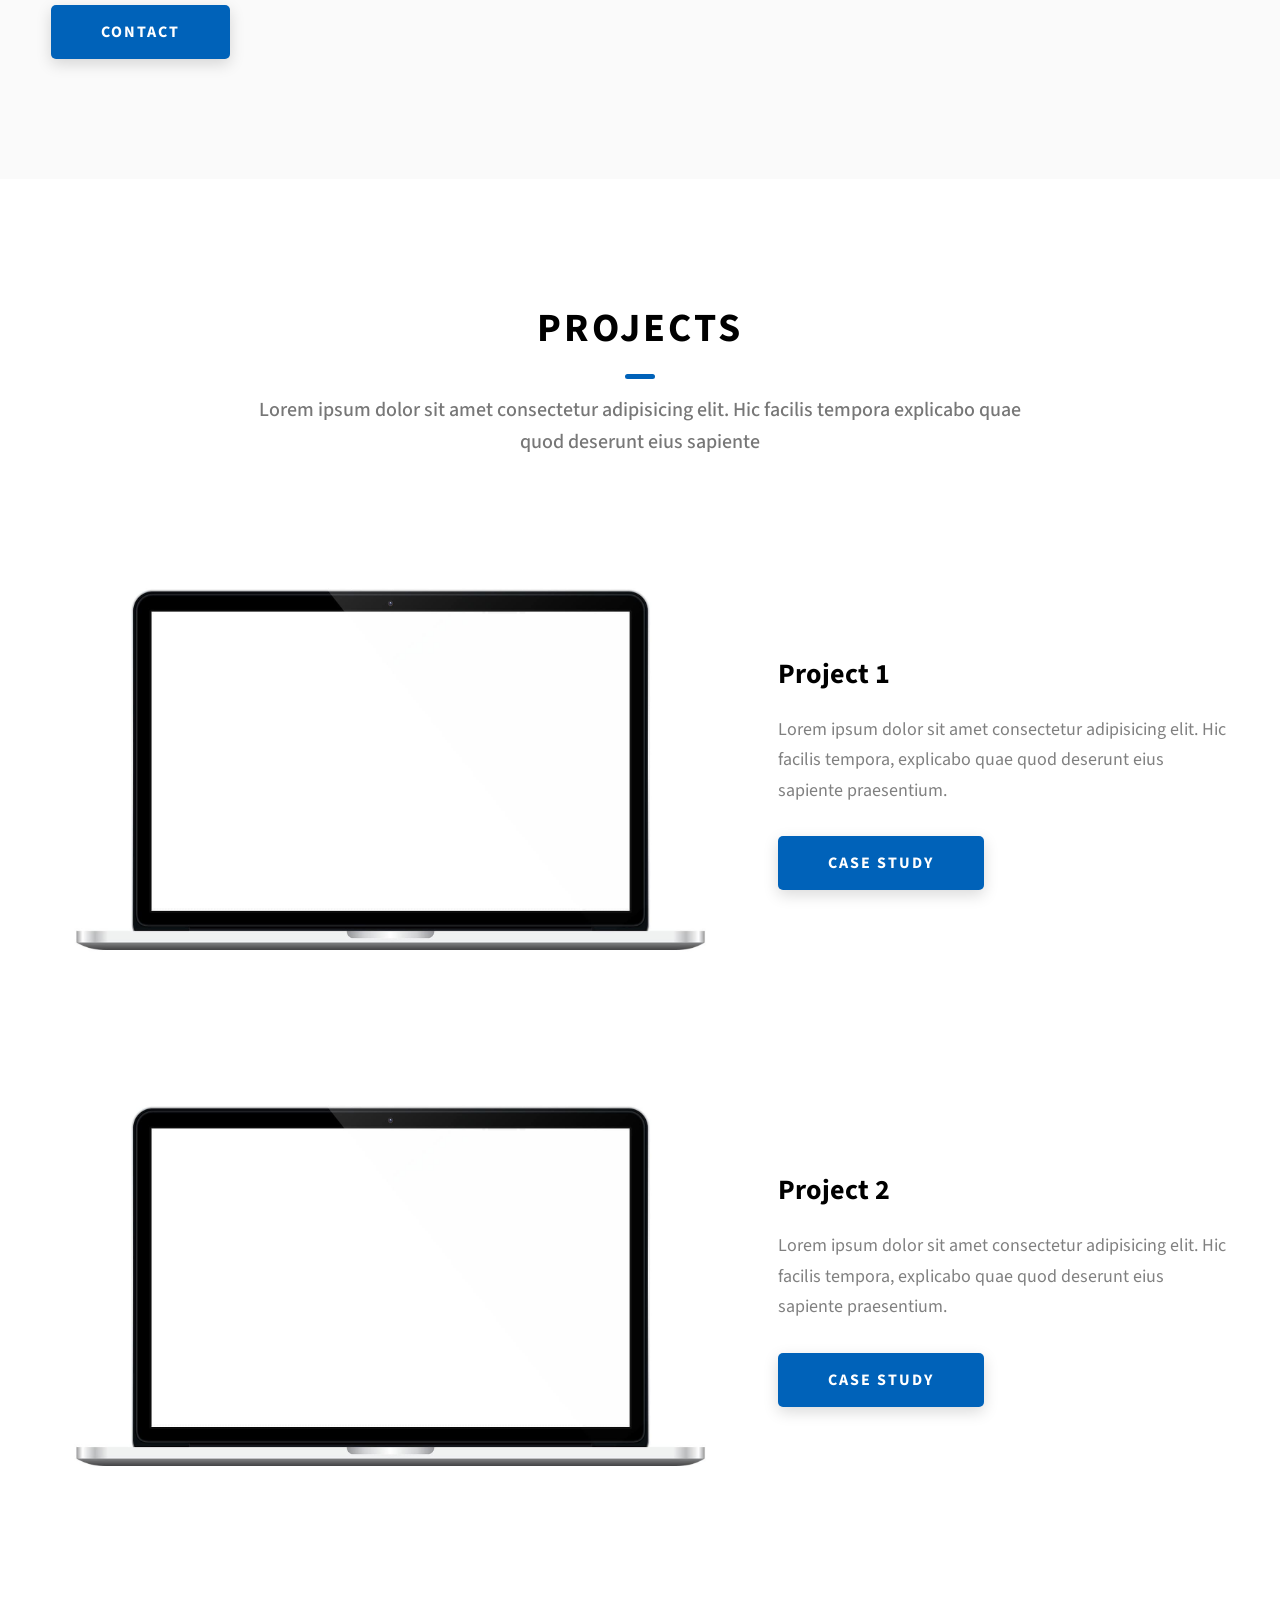
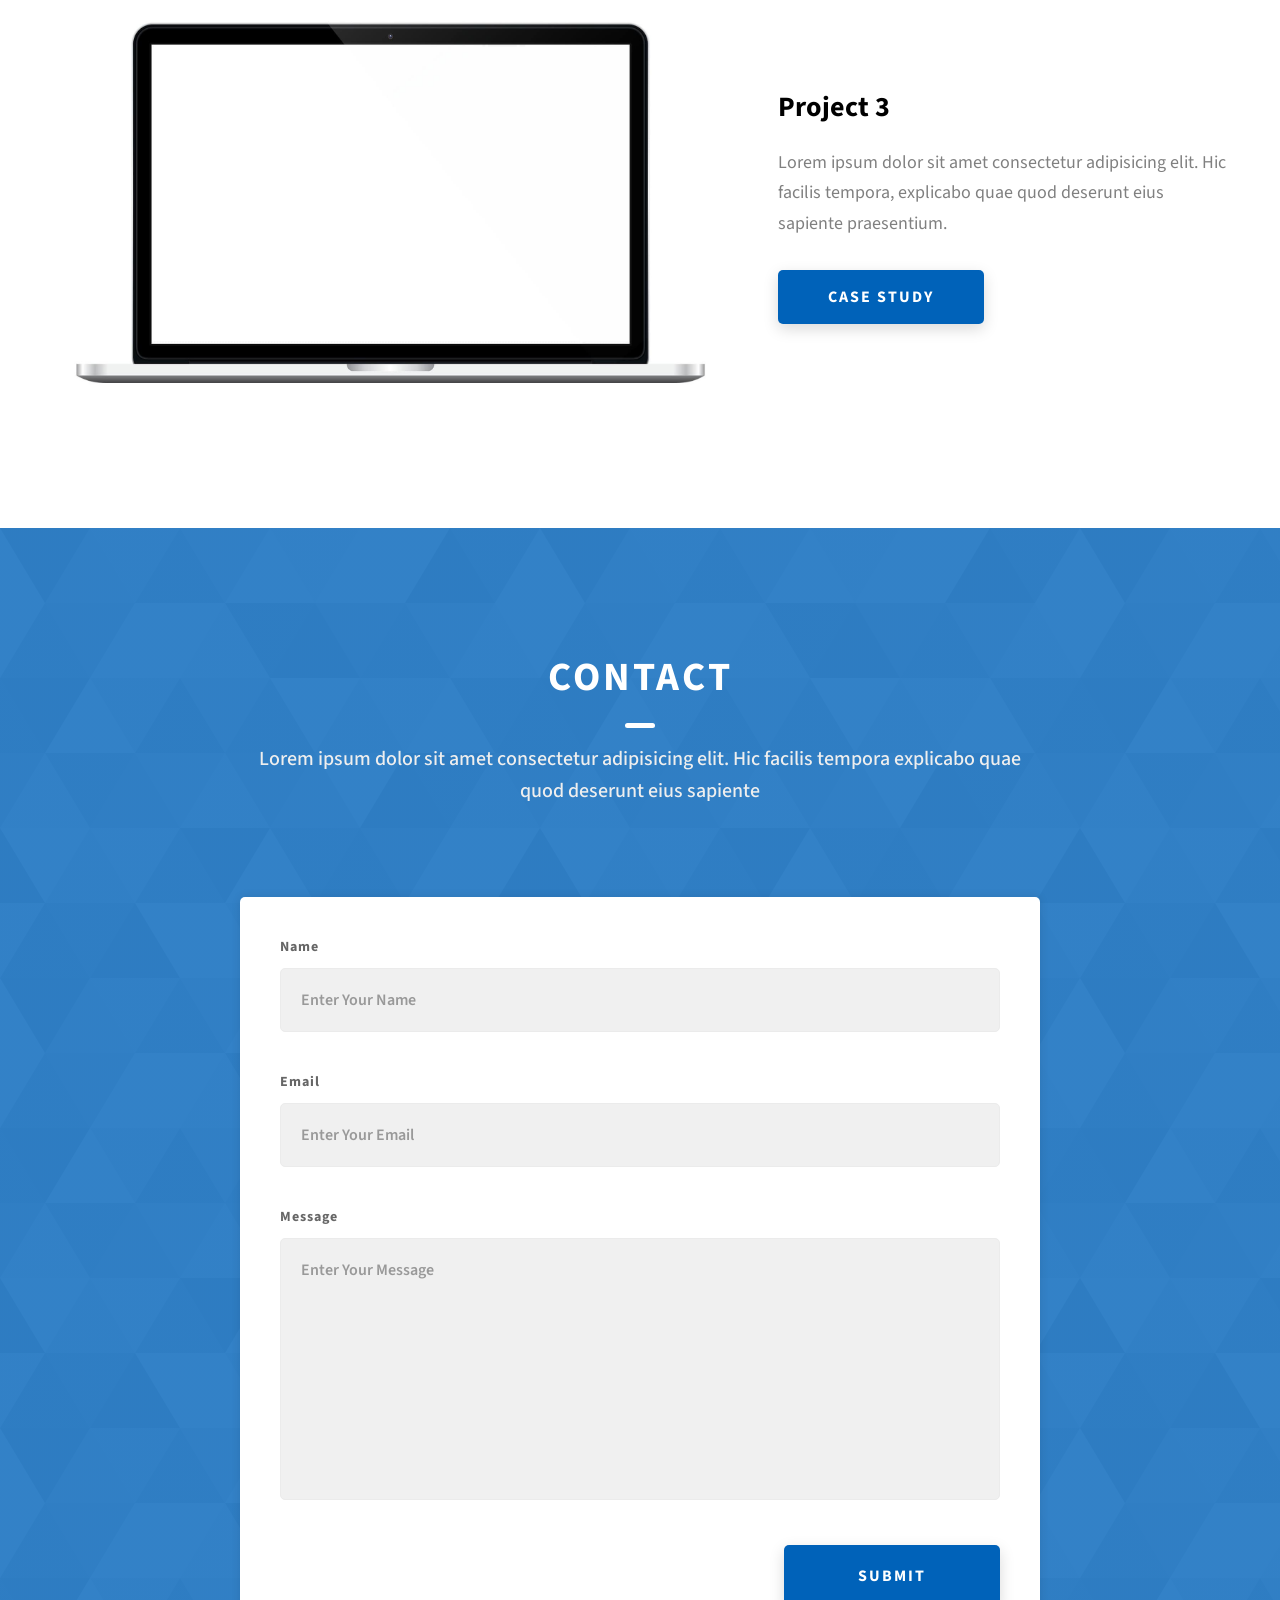
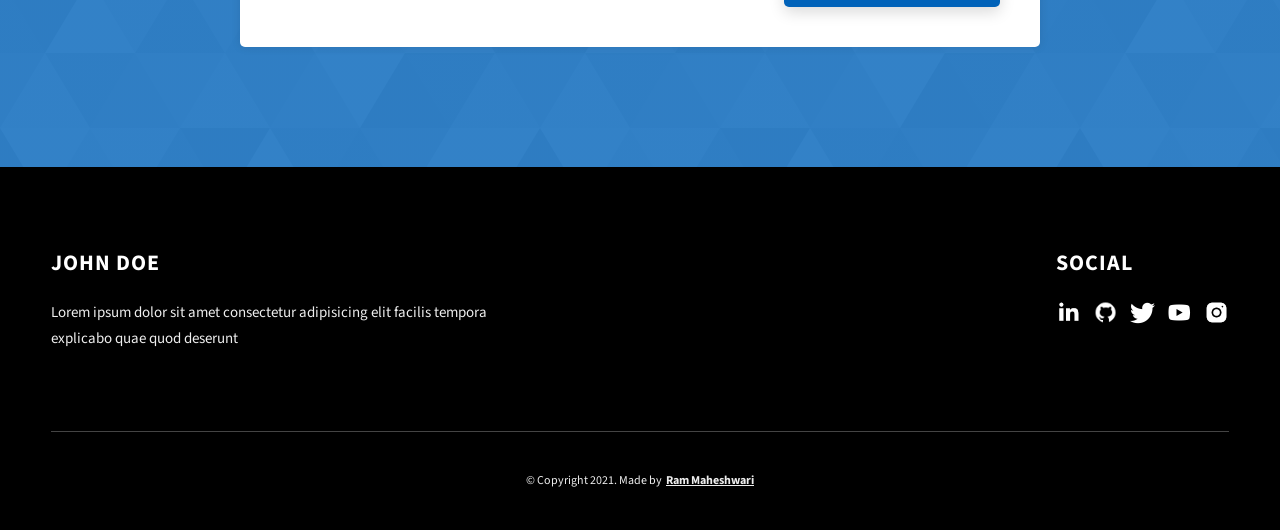
==== commit a22917a6: "teste" ====
--- a/index.html
+++ b/index.html
@@ -27,7 +27,7 @@
               class="header__logo-img"
             />
           </div>
-          <span class="header__logo-sub">John Doe</span>
+          <span class="header__logo-sub">Engenheiro Ramos</span>
         </div>
         <div class="header__main">
           <ul class="header__links">
@@ -84,12 +84,11 @@
     </header>
     <section class="home-hero">
       <div class="home-hero__content">
-        <h1 class="heading-primary">Hey, My name is John Doe</h1>
+        <h1 class="heading-primary">AINDA ESTAMOS CONSTRUINDO AS COISAS POR AQUI</h1>
         <div class="home-hero__info">
           <p class="text-primary">
-            Lorem ipsum dolor sit amet consectetur adipisicing elit. Hic facilis
-            tempora explicabo quae quod deserunt eius sapiente solutions for
-            complex problems
+            A EWIS agradece sua paciência e compreensão.
+            Contate-me no paulo@ewis.com.br para orçamentos ou outras informações.
           </p>
         </div>
         <div class="home-hero__cta">
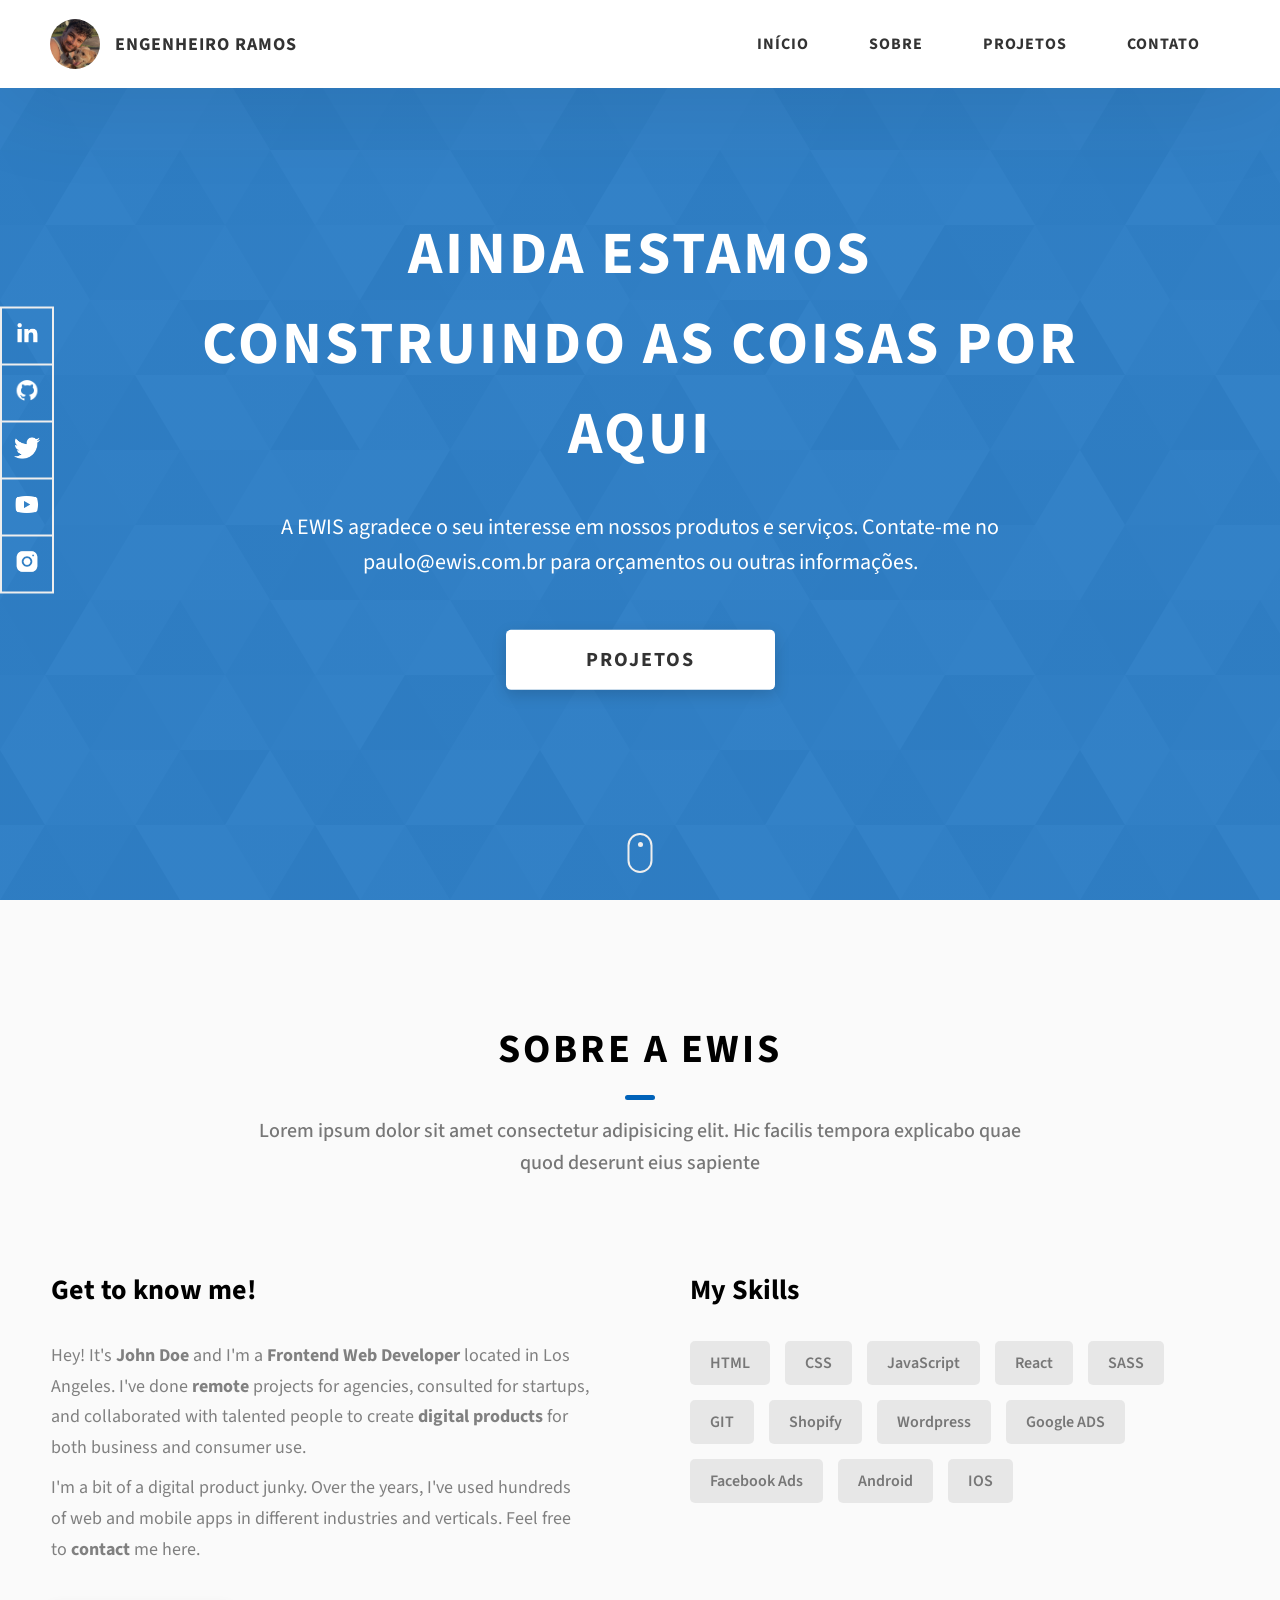
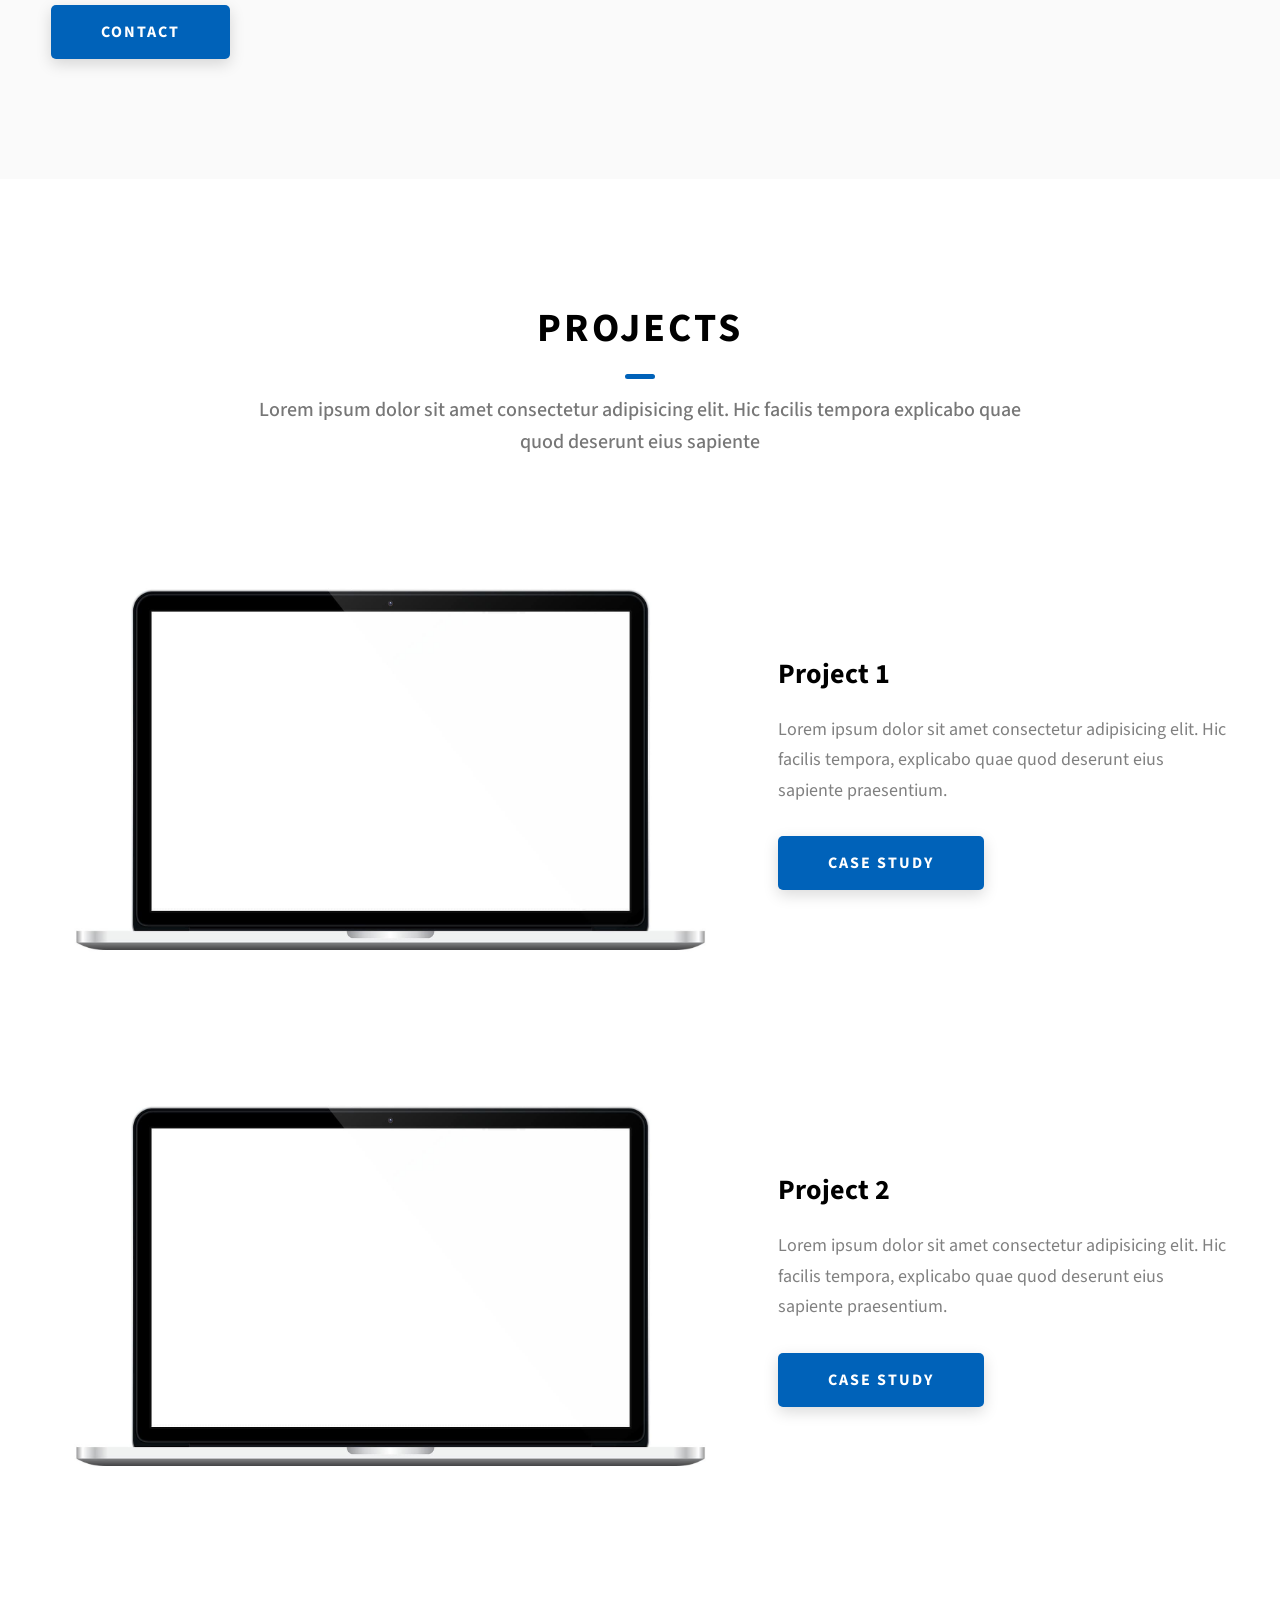
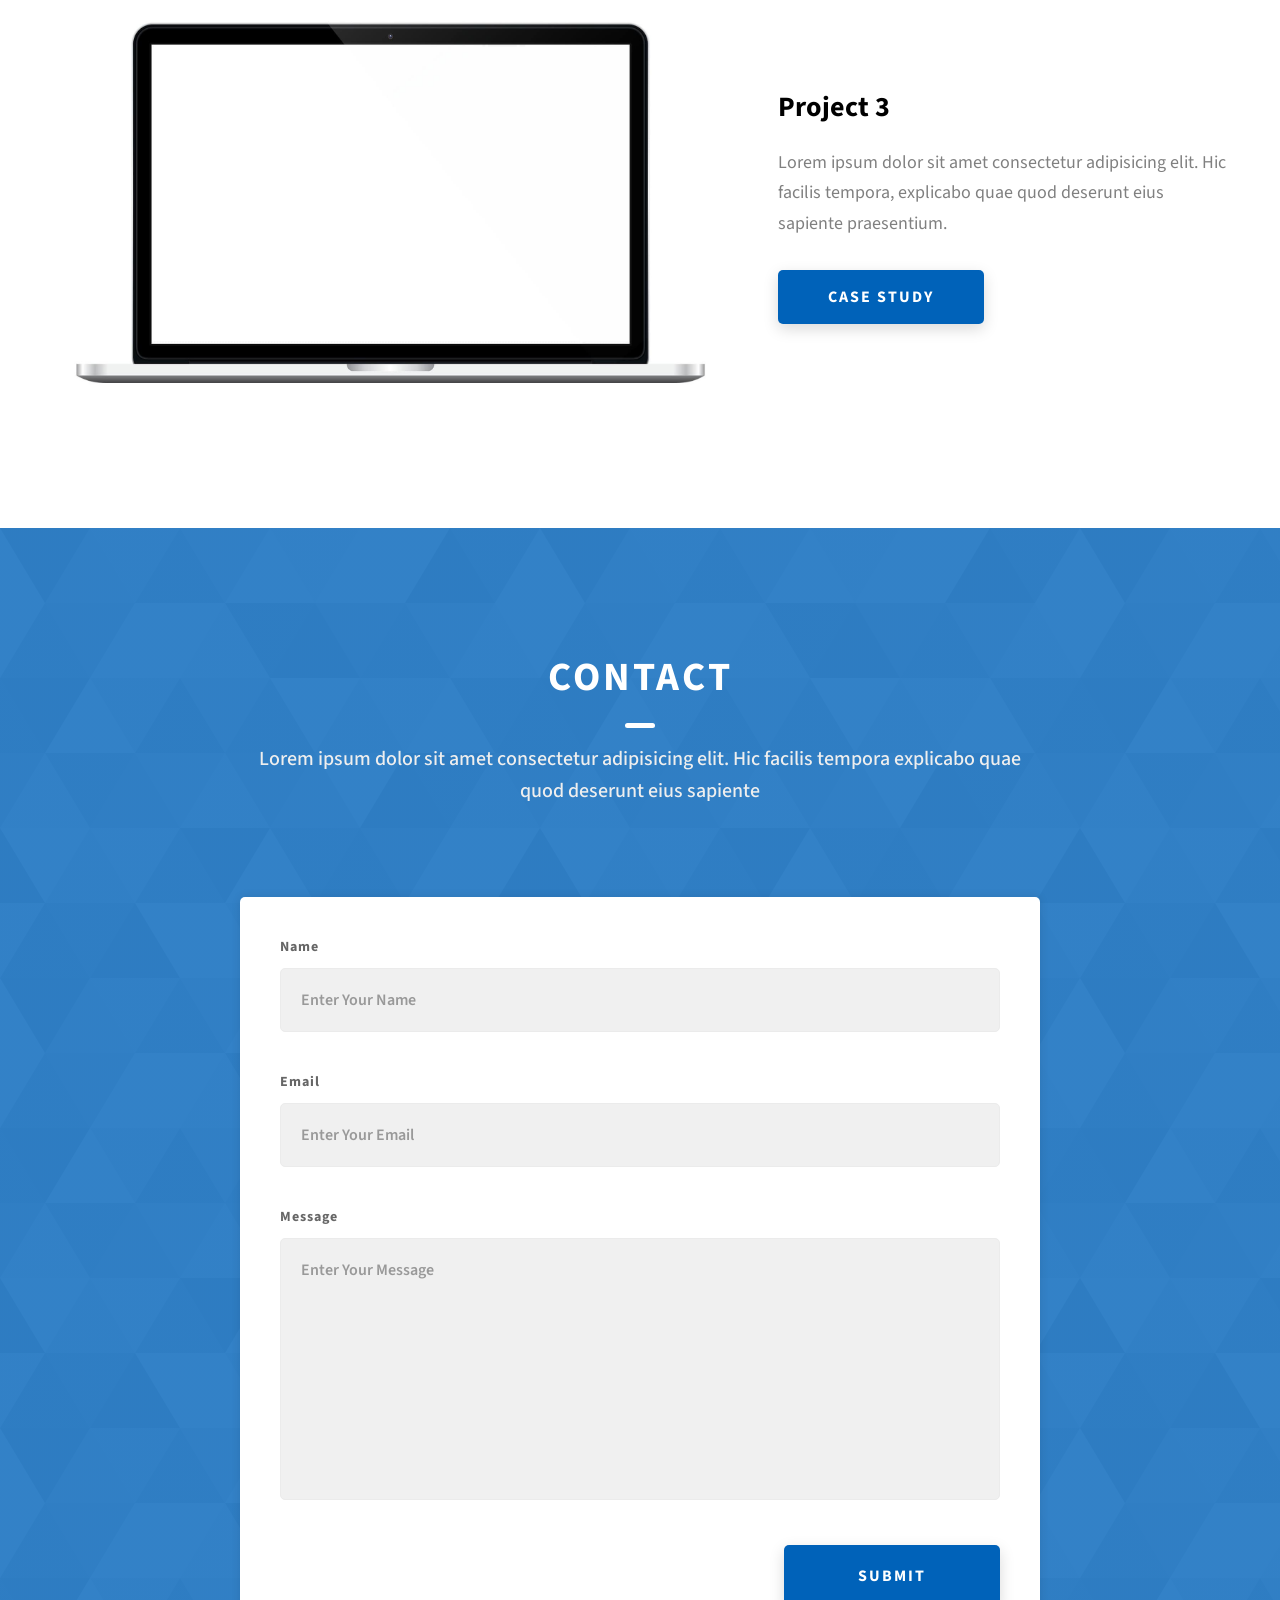
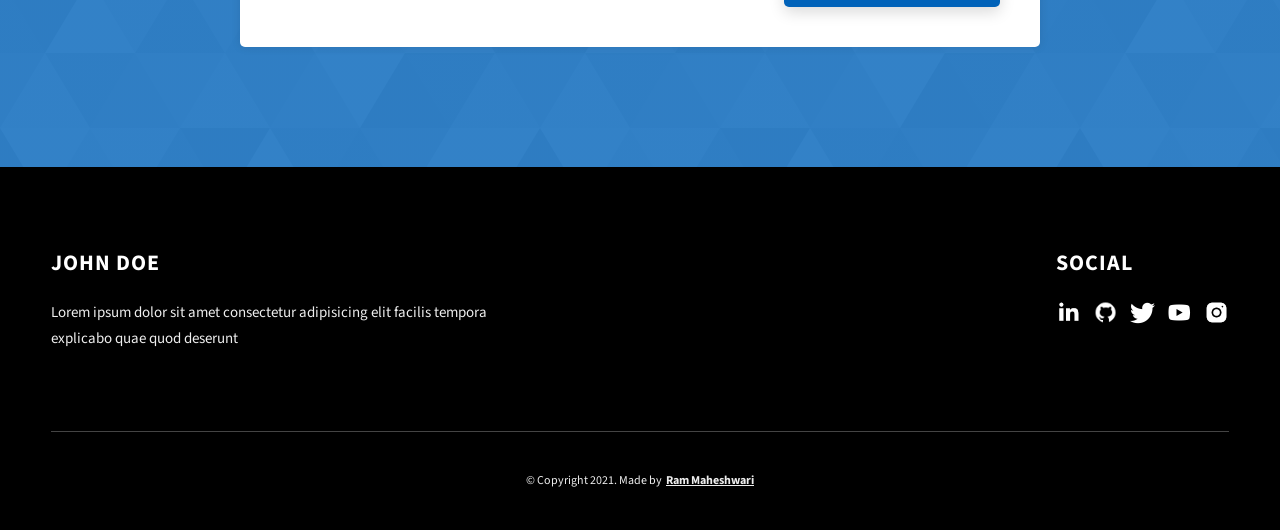
==== commit d1fe87a0: "template_settings" ====
--- a/index.html
+++ b/index.html
@@ -32,18 +32,18 @@
         <div class="header__main">
           <ul class="header__links">
             <li class="header__link-wrapper">
-              <a href="./index.html" class="header__link"> Home </a>
+              <a href="./index.html" class="header__link"> Início </a>
             </li>
             <li class="header__link-wrapper">
-              <a href="./index.html#about" class="header__link">About </a>
+              <a href="./index.html#about" class="header__link">Sobre </a>
             </li>
             <li class="header__link-wrapper">
               <a href="./index.html#projects" class="header__link">
-                Projects
+                Projetos
               </a>
             </li>
             <li class="header__link-wrapper">
-              <a href="./index.html#contact" class="header__link"> Contact </a>
+              <a href="./index.html#contact" class="header__link"> Contato </a>
             </li>
           </ul>
           <div class="header__main-ham-menu-cont">
@@ -64,19 +64,19 @@
         <div class="header__sm-menu-content">
           <ul class="header__sm-menu-links">
             <li class="header__sm-menu-link">
-              <a href="./index.html"> Home </a>
+              <a href="./index.html"> Início </a>
             </li>
 
             <li class="header__sm-menu-link">
-              <a href="./index.html#about"> About </a>
+              <a href="./index.html#about"> Sobre </a>
             </li>
 
             <li class="header__sm-menu-link">
-              <a href="./index.html#projects"> Projects </a>
+              <a href="./index.html#projects"> Projetos </a>
             </li>
 
             <li class="header__sm-menu-link">
-              <a href="./index.html#contact"> Contact </a>
+              <a href="./index.html#contact"> Contato </a>
             </li>
           </ul>
         </div>
@@ -87,12 +87,12 @@
         <h1 class="heading-primary">AINDA ESTAMOS CONSTRUINDO AS COISAS POR AQUI</h1>
         <div class="home-hero__info">
           <p class="text-primary">
-            A EWIS agradece sua paciência e compreensão.
+            A EWIS agradece o seu interesse em nossos produtos e serviços.
             Contate-me no paulo@ewis.com.br para orçamentos ou outras informações.
           </p>
         </div>
         <div class="home-hero__cta">
-          <a href="./#projects" class="btn btn--bg">Projects</a>
+          <a href="./#projects" class="btn btn--bg">Projetos</a>
         </div>
       </div>
       <div class="home-hero__socials">
@@ -152,7 +152,7 @@
     <section id="about" class="about sec-pad">
       <div class="main-container">
         <h2 class="heading heading-sec heading-sec__mb-med">
-          <span class="heading-sec__main">About Me</span>
+          <span class="heading-sec__main">Sobre a Ewis</span>
           <span class="heading-sec__sub">
             Lorem ipsum dolor sit amet consectetur adipisicing elit. Hic facilis
             tempora explicabo quae quod deserunt eius sapiente
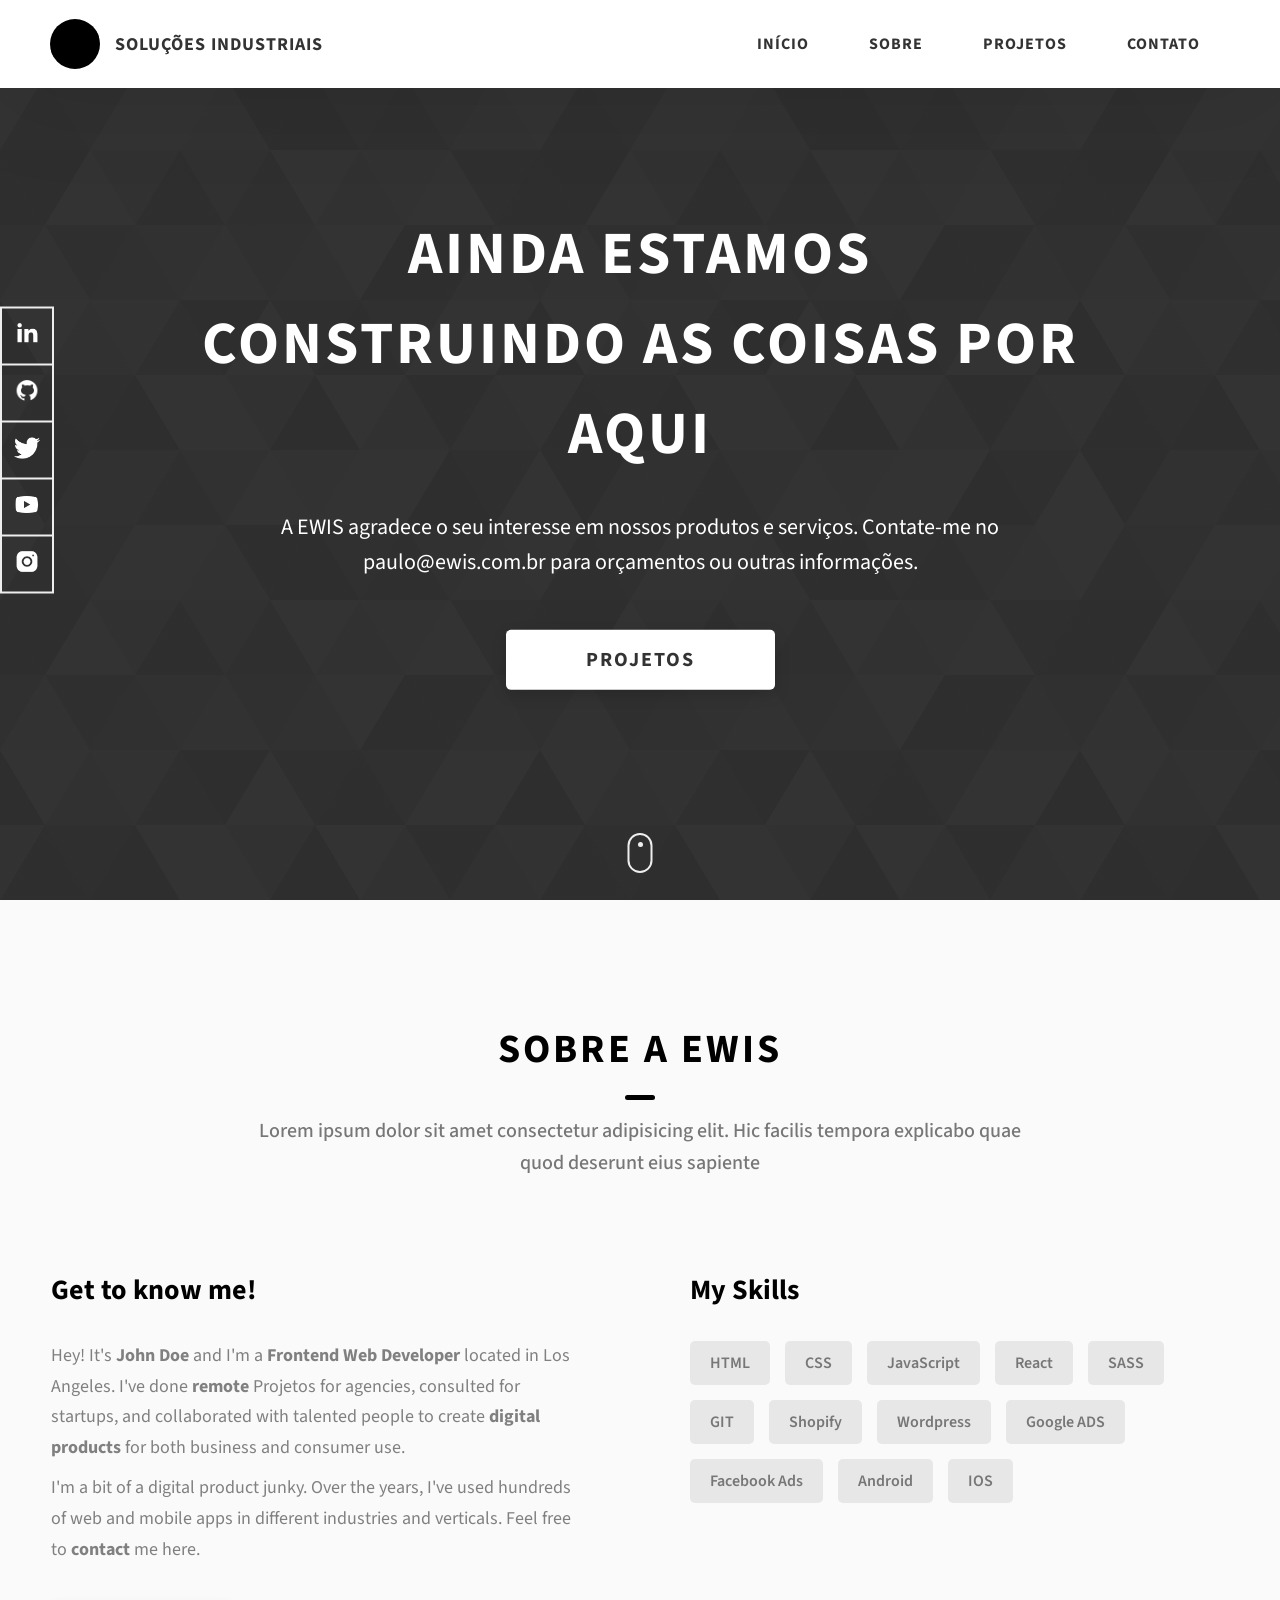
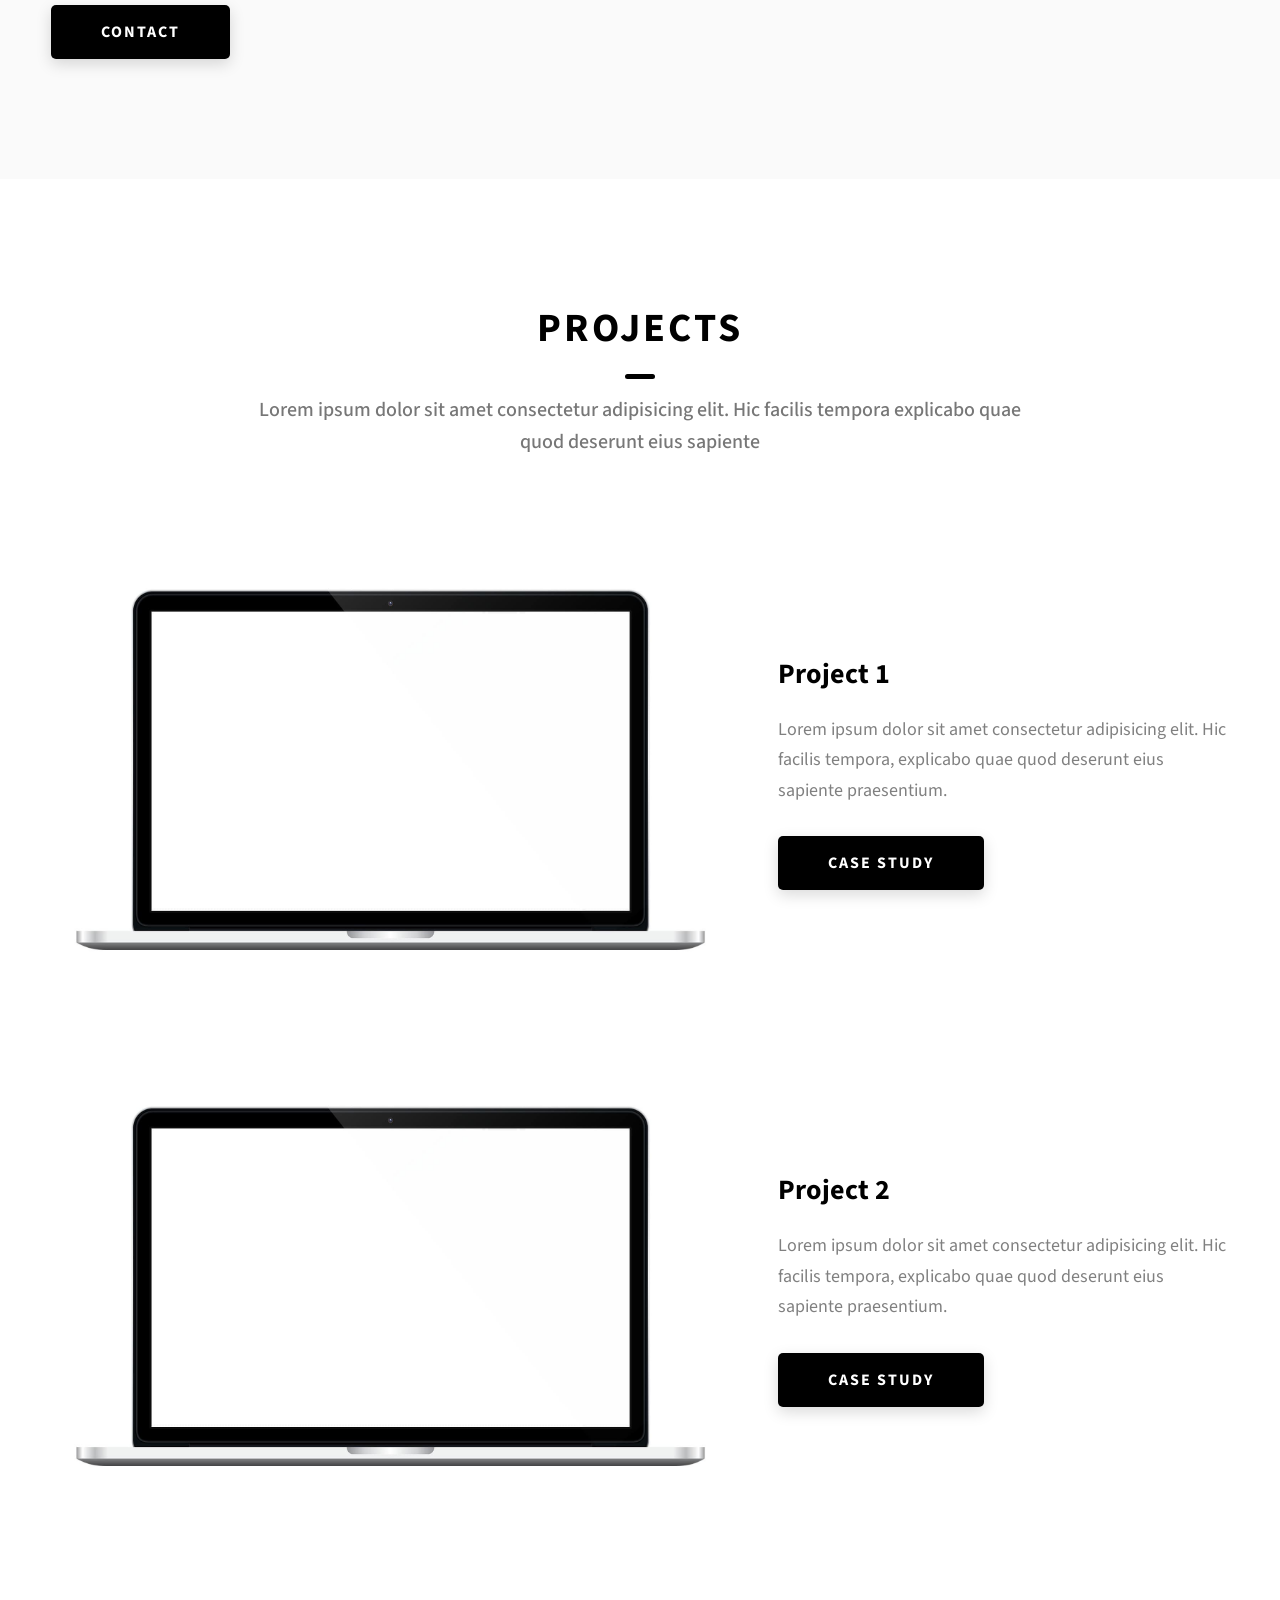
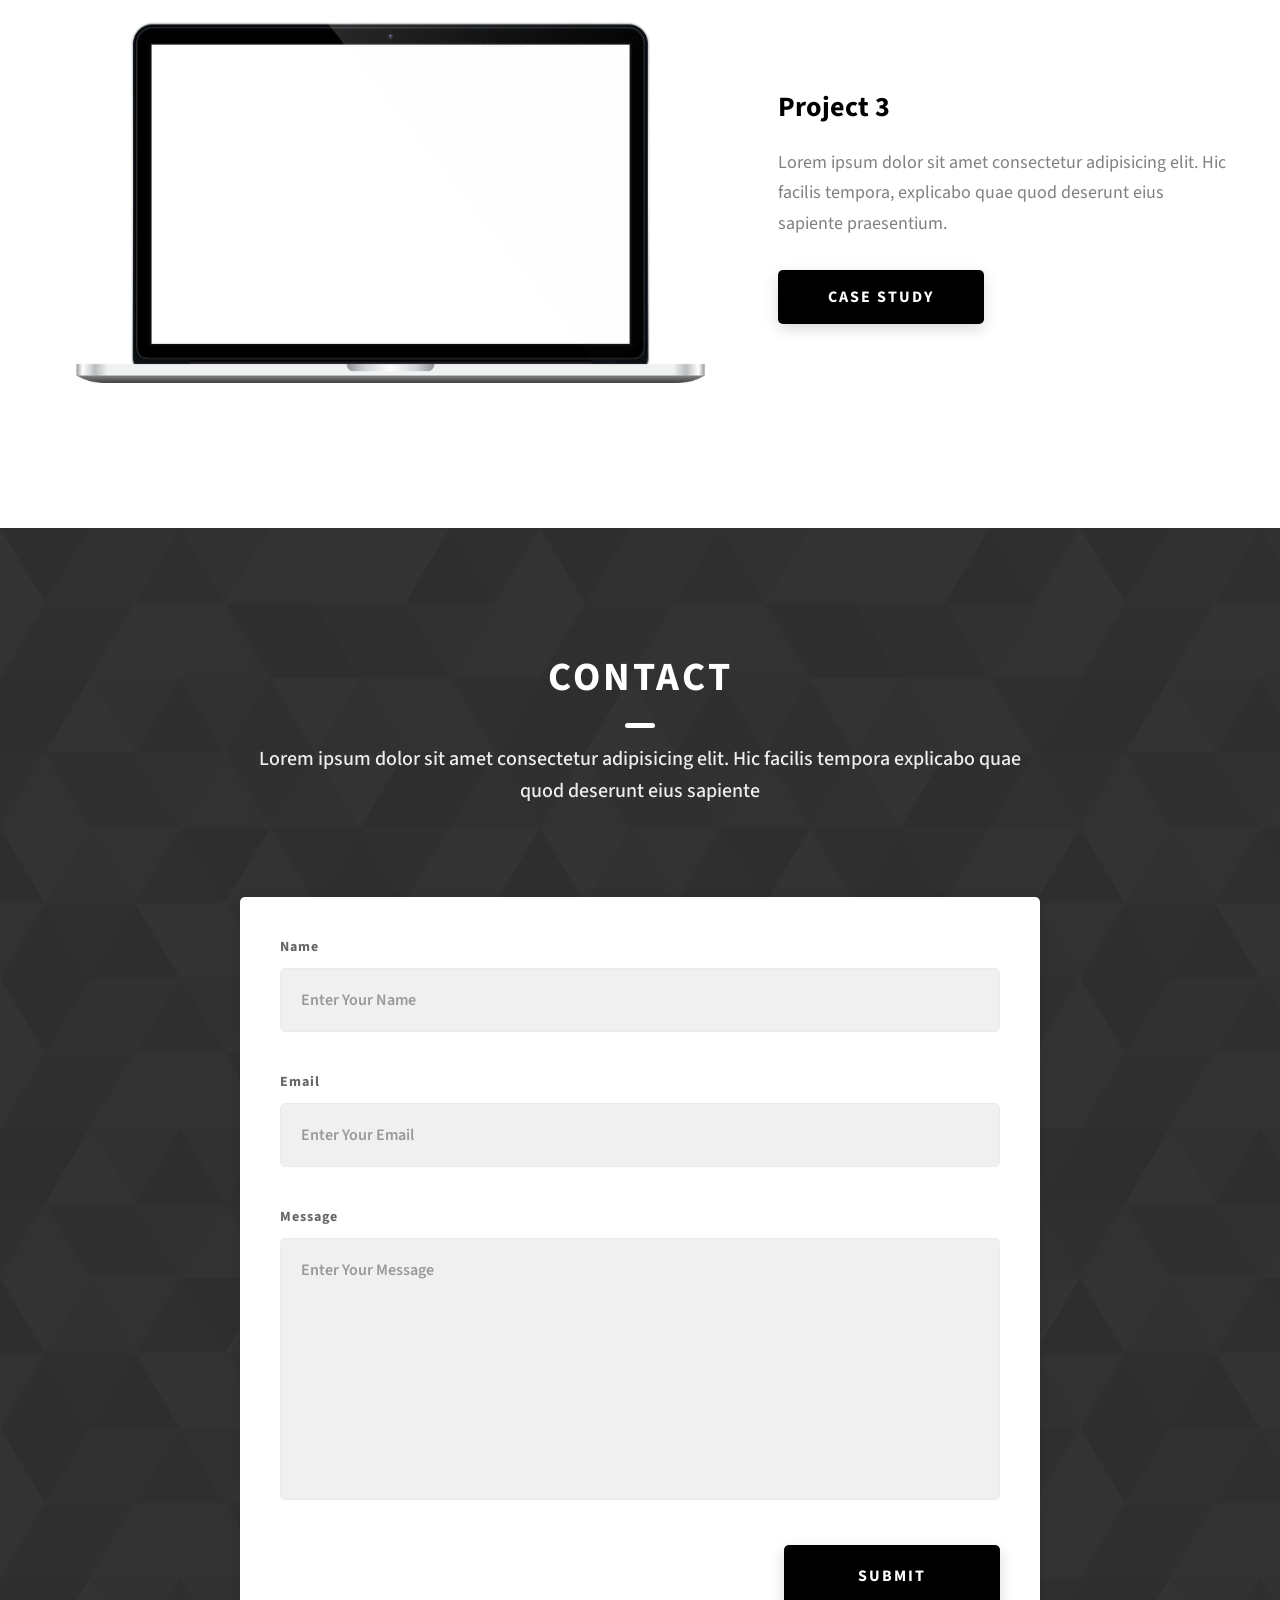
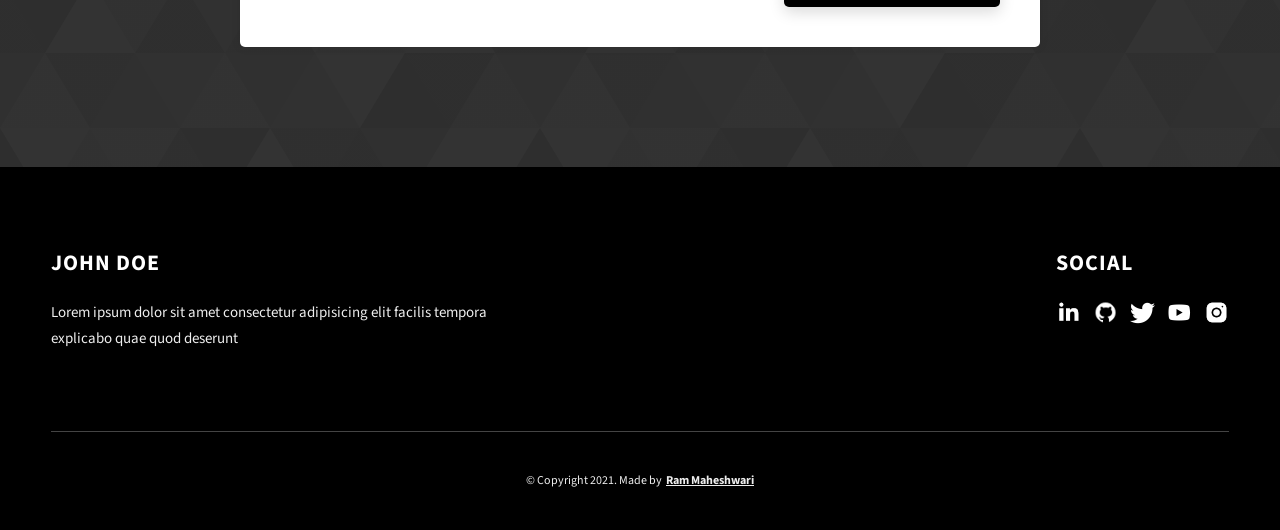
==== commit 1ebe433e: "editando" ====
--- a/index.html
+++ b/index.html
@@ -22,12 +22,12 @@
         <div class="header__logo-container">
           <div class="header__logo-img-cont">
             <img
-              src="./assets/png/john-doe.png"
-              alt="Ram Maheshwari Logo Image"
+              src="./assets/png/ewis.png"
+              alt="Imagem com o Logo da EWIS"
               class="header__logo-img"
             />
           </div>
-          <span class="header__logo-sub">Engenheiro Ramos</span>
+          <span class="header__logo-sub">Soluções Industriais</span>
         </div>
         <div class="header__main">
           <ul class="header__links">
@@ -38,9 +38,7 @@
               <a href="./index.html#about" class="header__link">Sobre </a>
             </li>
             <li class="header__link-wrapper">
-              <a href="./index.html#projects" class="header__link">
-                Projetos
-              </a>
+              <a href="./index.html#projects" class="header__link"> Projetos </a>
             </li>
             <li class="header__link-wrapper">
               <a href="./index.html#contact" class="header__link"> Contato </a>
@@ -97,7 +95,7 @@
       </div>
       <div class="home-hero__socials">
         <div class="home-hero__social">
-          <a href="#" class="home-hero__social-icon-link">
+          <a href="https://www.linkedin.com/in/paulovrms/" class="home-hero__social-icon-link">
             <img
               src="./assets/png/linkedin-ico.png"
               alt="icon"
@@ -168,7 +166,7 @@
                 and I'm a <strong> Frontend Web Developer </strong> located in
                 Los Angeles. I've done
                 <strong> remote </strong>
-                projects for agencies, consulted for startups, and collaborated
+                Projetos for agencies, consulted for startups, and collaborated
                 with talented people to create
                 <strong>digital products </strong>
                 for both business and consumer use.
@@ -350,7 +348,7 @@
               <span>Social</span>
             </h2>
             <div class="main-footer__social-cont">
-              <a target="_blank" rel="noreferrer" href="#">
+              <a target="_blank" rel="noreferrer" href="https://www.linkedin.com/in/paulovrms/">
                 <img
                   class="main-footer__icon"
                   src="./assets/png/linkedin-ico.png"
--- a/css/style.css
+++ b/css/style.css
@@ -103,7 +103,7 @@
     top: calc(100% + 1.5rem);
     height: 5px;
     width: 3rem;
-    background: #0062b9;
+    background: #000000;
     left: 50%;
     transform: translateX(-50%);
     border-radius: 5px; }
@@ -155,12 +155,12 @@
     padding: 1.5rem 5rem;
     font-size: 1.6rem; }
   .btn--theme {
-    background: #0062b9;
+    background: #000000;
     color: #fff; }
   .btn--theme-inv {
-    color: #0062b9;
+    color: #000000;
     background: #fff;
-    border: 2px solid #0062b9;
+    border: 2px solid #000000;
     box-shadow: none;
     padding: calc(1.5rem - 2px) calc(5rem - 2px); }
 
@@ -185,7 +185,7 @@
 
 .home-hero {
   color: #fff;
-  background: linear-gradient(to right, rgba(0, 98, 185, 0.8), rgba(0, 98, 185, 0.8)), url(../../assets/svg/common-bg.svg);
+  background: linear-gradient(to right, rgba(0, 0, 0, 0.8), rgba(0, 0, 0, 0.8)), url(../../assets/svg/common-bg.svg);
   background-position: center;
   height: 100vh;
   min-height: 80rem;
@@ -323,7 +323,7 @@
           font-size: 1.7rem; } }
 
 .contact {
-  background: linear-gradient(to right, rgba(0, 98, 185, 0.8), rgba(0, 98, 185, 0.8)), url(../../assets/svg/common-bg.svg);
+  background: linear-gradient(to right, rgba(0, 0, 0, 0.8), rgba(0, 0, 0, 0.8)), url(../../assets/svg/common-bg.svg);
   background-size: cover;
   background-position: center; }
   .contact__form-container {
@@ -404,7 +404,7 @@
 
 .project-cs-hero {
   color: #fff;
-  background: linear-gradient(to right, rgba(0, 98, 185, 0.8), rgba(0, 98, 185, 0.8)), url(../../assets/svg/common-bg.svg);
+  background: linear-gradient(to right, rgba(0, 0, 0, 0.8), rgba(0, 0, 0, 0.8)), url(../../assets/svg/common-bg.svg);
   background-size: cover;
   background-position: center;
   position: relative; }
@@ -515,14 +515,14 @@
     color: #333;
     transition: color .3s; }
     .header__logo-container:hover {
-      color: #0062b9; }
+      color: #000000; }
   .header__logo-img-cont {
     width: 5rem;
     height: 5rem;
     border-radius: 50px;
     overflow: hidden;
     margin-right: 1.5rem;
-    background: #0062b9; }
+    background: #000000; }
     @media only screen and (max-width: 56.25em) {
       .header__logo-img-cont {
         width: 4.5rem;
@@ -554,7 +554,7 @@
     font-weight: 700;
     transition: color .3s; }
     .header__link:hover {
-      color: #0062b9; }
+      color: #000000; }
     @media only screen and (max-width: 56.25em) {
       .header__link {
         padding: 3rem 1.8rem;
@@ -601,7 +601,7 @@
     letter-spacing: 2px;
     transition: color .3s; }
     .header__sm-menu-link a:hover {
-      color: #0062b9; }
+      color: #000000; }
   .header__sm-menu-link:first-child a {
     border-top: 1px solid #eee; }
   .header__sm-menu-link-last {
